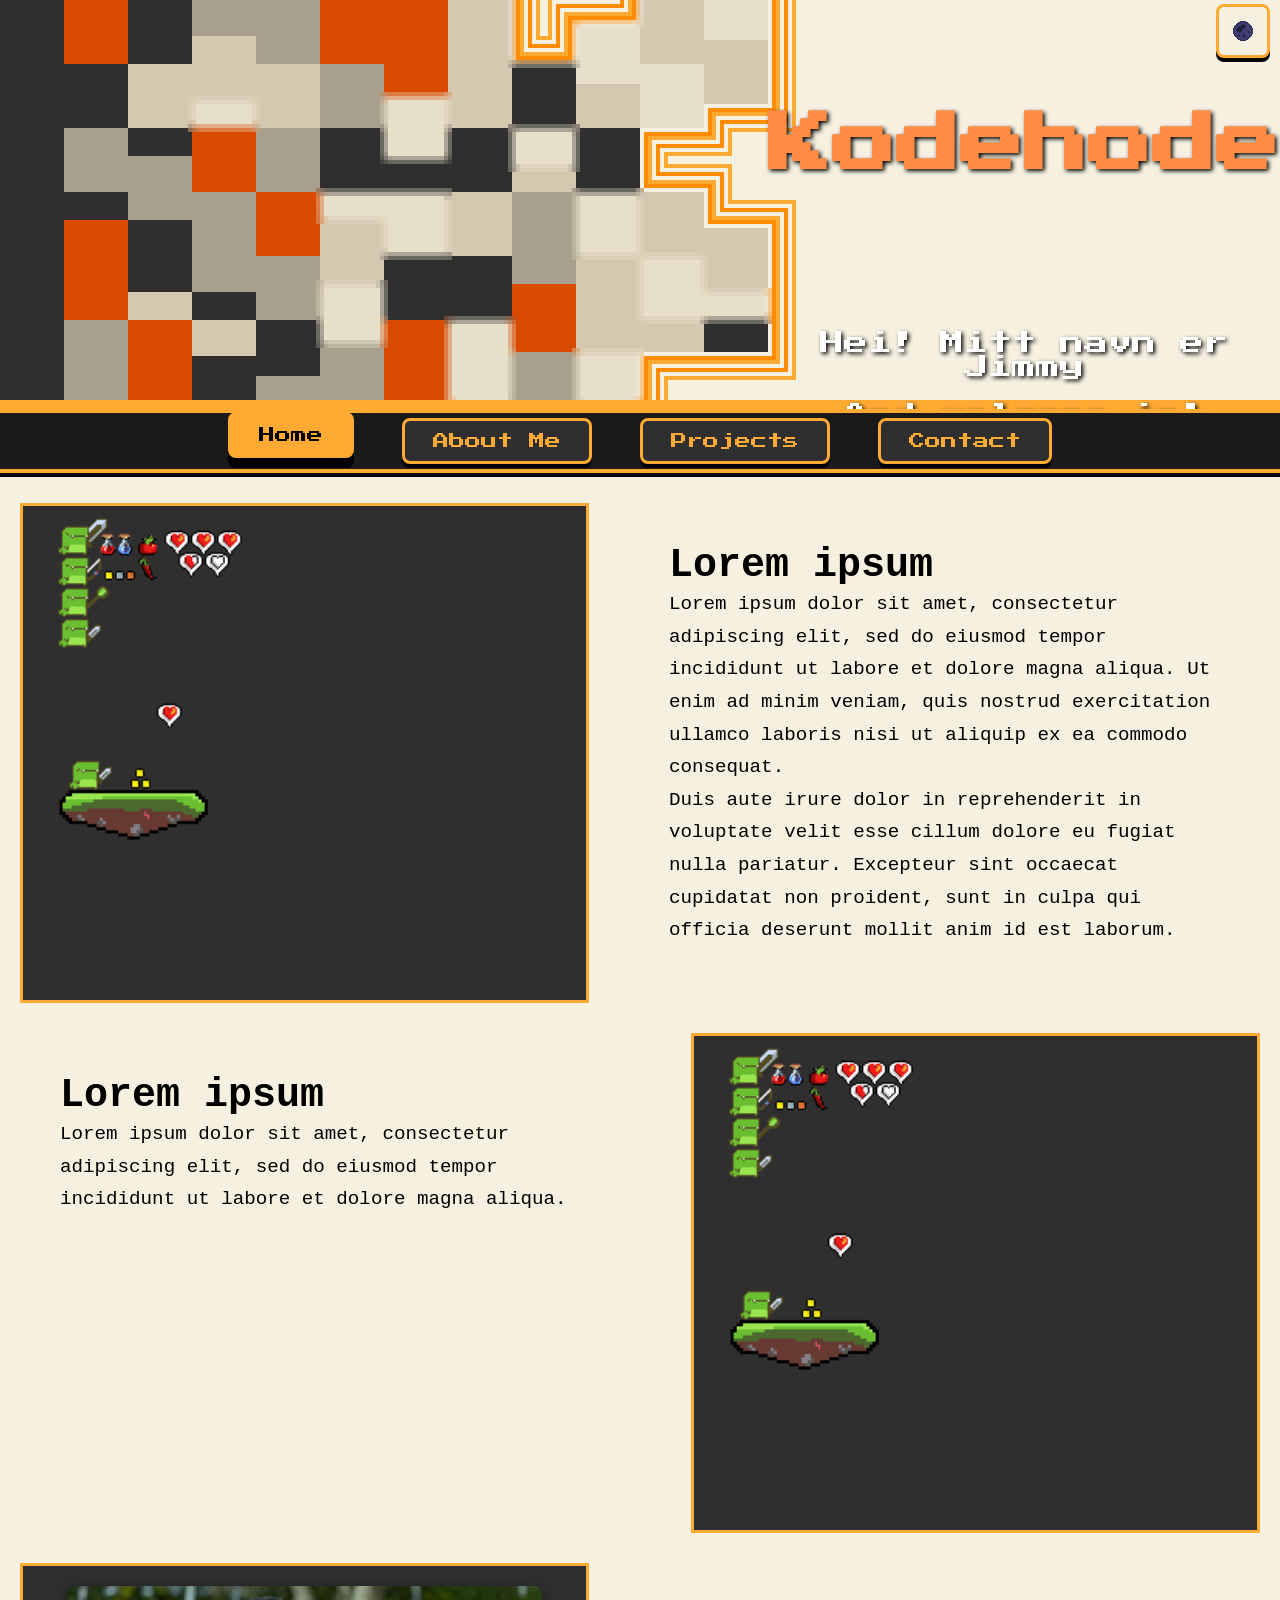
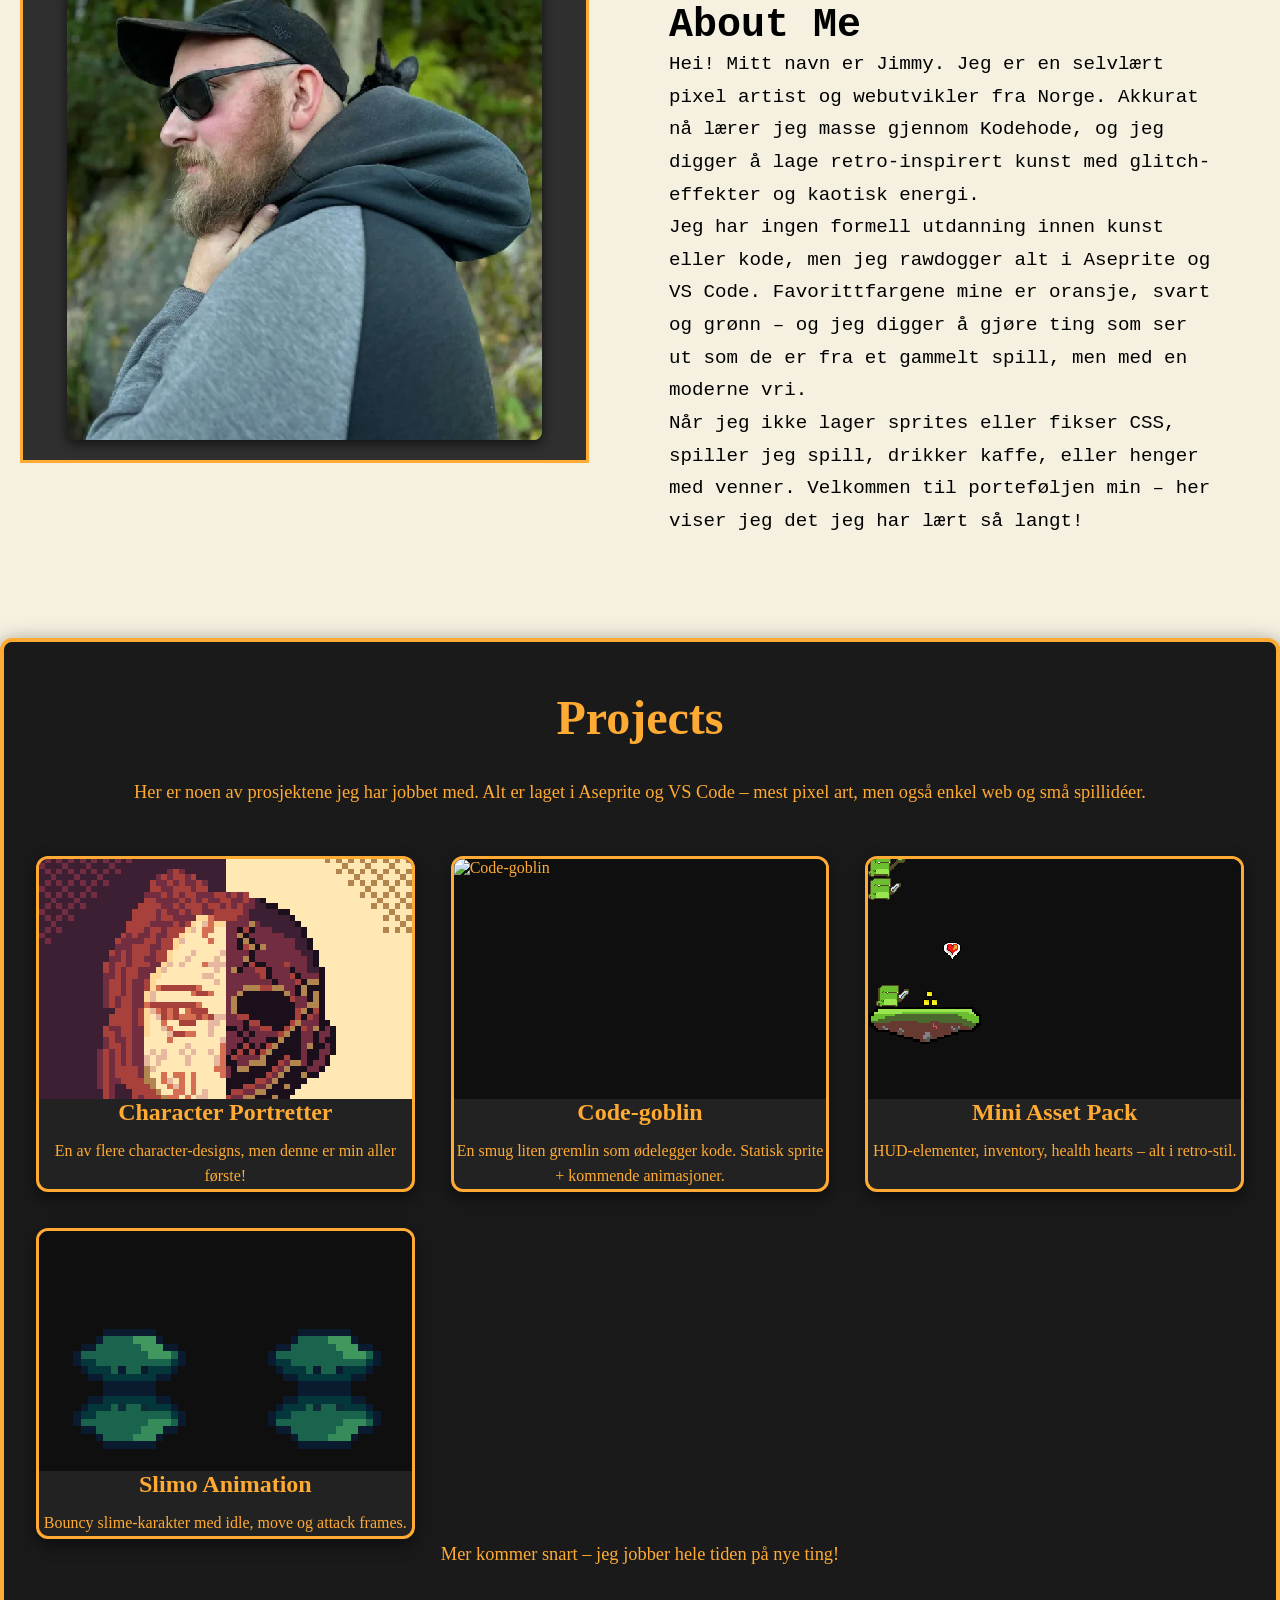
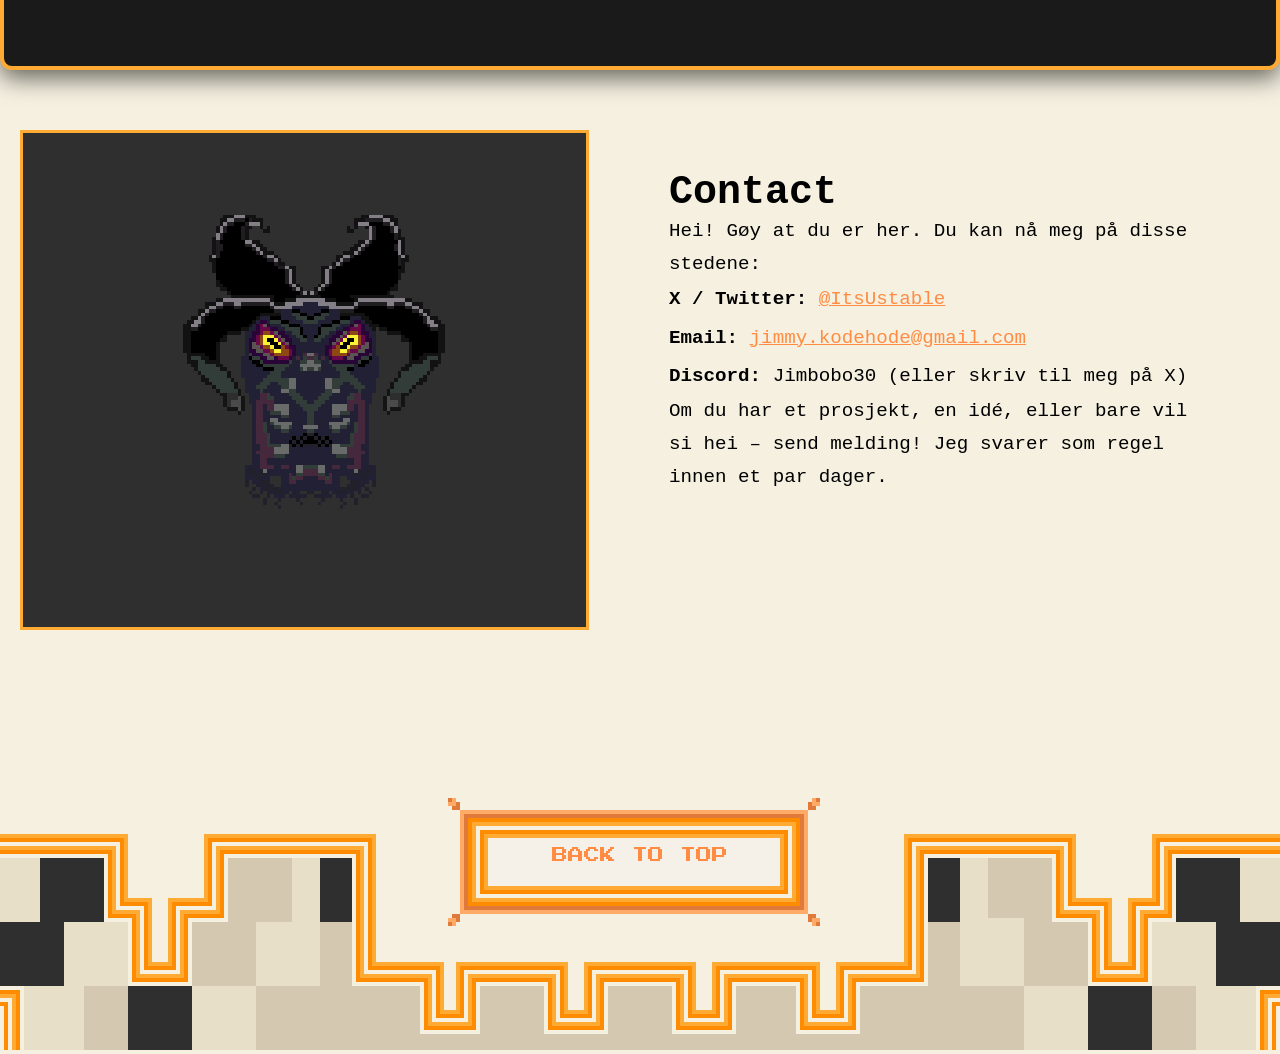
==== index.html @ dc92a31f "Merge branch 'main' of https://github.com/Jimbobo98/Portfolioo" ====
<!doctype html>
<html lang="en">
<head>
  <meta charset="UTF-8" />
  <meta name="viewport" content="width=device-width, initial-scale=1.0" />
  <title>Kodehode - Jimmy's Portfolio</title>
  <link rel="icon" type="image/png" sizes="16x16" href="./img/Favicon-slimo-16x16.png" />
  <link rel="stylesheet" href="style.css" />
  <link href="https://fonts.googleapis.com/css2?family=Press+Start+2P&family=Shadows+Into+Light&display=swap" rel="stylesheet" />
  <script src="./theme.js" defer></script>
</head>
<body>

  <!-- Theme Toggle -->
  <button class="theme-toggle-btn" onclick="toggleDarkMode()">
    <img class="icon-theme-switch" src="img/Sun.png" alt="Theme" />
  </button>

  <!-- Header -->
  <div id="top"></div>
  <img class="Header-1" id="header-img" src="img/header-light.png" alt="Header" />

  <div class="Block-1"></div>

  <!-- Navigation -->
  <nav class="Pixel-nav">
    <a href="#home" class="nav-link active">Home</a>
    <a href="#about" class="nav-link">About Me</a>
    <a href="#projects" class="nav-link">Projects</a>
    <a href="#contact" class="nav-link">Contact</a>
  </nav>

  <!-- HOME -->
  <section id="home">
    <div class="two-column-wrapper">
      <div class="Block-2"></div>

      <div class="Header-text">
        <h1>K<span class="secret" onclick="activateGoblinMode()">o</span>dehode</h1>
        <p>Hei! Mitt navn er Jimmy <br /><br />And welcome in!</p>
      </div>

      <div class="lorem-text">
        <h2>Lorem ipsum</h2>
        <p>Lorem ipsum dolor sit amet, consectetur adipiscing elit, sed do eiusmod tempor incididunt ut labore et dolore magna aliqua. Ut enim ad minim veniam, quis nostrud exercitation ullamco laboris nisi ut aliquip ex ea commodo consequat.</p>
        <p>Duis aute irure dolor in reprehenderit in voluptate velit esse cillum dolore eu fugiat nulla pariatur. Excepteur sint occaecat cupidatat non proident, sunt in culpa qui officia deserunt mollit anim id est laborum.</p>
      </div>
    </div>

    <div class="two-column-wrapper reverse-order">
      <div class="lorem-text-2">
        <h2>Lorem ipsum</h2>
        <p>Lorem ipsum dolor sit amet, consectetur adipiscing elit, sed do eiusmod tempor incididunt ut labore et dolore magna aliqua.</p>
      </div>
      <div class="Block-3"></div>
    </div>
  </section>

  <!-- ABOUT -->
  <section id="about">
    <div class="two-column-wrapper">
      <div class="Block-2-selfie">
        <img src="./img/Skjermbilde 2025-09-30 093132.png" alt="Selfie" class="selfie" />
      </div>

      <div class="lorem-text">
        <h2>About Me</h2>
        <p>Hei! Mitt navn er Jimmy. Jeg er en selvlært pixel artist og webutvikler fra Norge. Akkurat nå lærer jeg masse gjennom Kodehode, og jeg digger å lage retro-inspirert kunst med glitch-effekter og kaotisk energi.</p>
        <p>Jeg har ingen formell utdanning innen kunst eller kode, men jeg rawdogger alt i Aseprite og VS Code. Favorittfargene mine er oransje, svart og grønn – og jeg digger å gjøre ting som ser ut som de er fra et gammelt spill, men med en moderne vri.</p>
        <p>Når jeg ikke lager sprites eller fikser CSS, spiller jeg spill, drikker kaffe, eller henger med venner. Velkommen til porteføljen min – her viser jeg det jeg har lært så langt!</p>
      </div>
    </div>
  </section>

  <!-- PROJECTS - All 4 cards -->
  <section id="projects">
    <div class="projects-section">
      <h2>Projects</h2>
      <p>Her er noen av prosjektene jeg har jobbet med. Alt er laget i Aseprite og VS Code – mest pixel art, men også enkel web og små spillidéer.</p>

      <div class="project-grid">
        <div class="project-card">
          <div class="project-thumbnail">
            <img src="img/The Gilded Relapse-onepic.png" alt="Første character portrait" class="portrait-img" />
          </div>
          <h3>Character Portretter</h3>
          <p class="portrait-info">En av flere character-designs, men denne er min aller første!</p>
        </div>

        <div class="project-card">
          <div class="project-thumbnail">
            <img src="img/projects/code-goblin-thumbnail.png" alt="Code-goblin" />
          </div>
          <h3>Code-goblin</h3>
          <p>En smug liten gremlin som ødelegger kode. Statisk sprite + kommende animasjoner.</p>
        </div>

        <div class="project-card">
          <div class="project-thumbnail">
            <img src="./img/Mini asset set.png" alt="Mini Asset Pack" />
          </div>
          <h3>Mini Asset Pack</h3>
          <p>HUD-elementer, inventory, health hearts – alt i retro-stil.</p>
        </div>

        <div class="project-card">
          <div class="project-thumbnail">
            <img src="./img/Bouncy Slime-Recovered4.gif" alt="Slimo Animation" class="slime-gif" />
          </div>
          <h3>Slimo Animation</h3>
          <p>Bouncy slime-karakter med idle, move og attack frames.</p>
        </div>
      </div>

      <p class="more-coming">Mer kommer snart – jeg jobber hele tiden på nye ting!</p>
    </div>
  </section>

  <!-- CONTACT -->
  <section id="contact">
    <div class="two-column-wrapper">
      <div class="Block-2-wompus">
        <img src="./img/Alert Wompus-extra.png" alt="" class="Alert" />
      </div>

      <div class="lorem-text">
        <h2>Contact</h2>
        <p>Hei! Gøy at du er her. Du kan nå meg på disse stedene:</p>
        <ul style="line-height: 2; font-size: 1.2rem; list-style: none; padding-left: 0;">
          <li><strong>X / Twitter:</strong> <a href="https://x.com/ItsUstable" style="color: #ff8c42">@ItsUstable</a></li>
          <li><strong>Email:</strong> <a href="mailto:jimmy.kodehode@gmail.com" style="color: #ff8c42">jimmy.kodehode@gmail.com</a></li>
          <li><strong>Discord:</strong> Jimbobo30 (eller skriv til meg på X)</li>
        </ul>
        <p>Om du har et prosjekt, en idé, eller bare vil si hei – send melding! Jeg svarer som regel innen et par dager.</p>
      </div>
    </div>
  </section>

  <!-- Footer -->
  <footer>
    <div class="footer-container">
      <img class="Footer-1" id="footer-img" src="./img/footer-light.png" alt="Footer" />
      <a class="back-txt" href="#top">BACK TO TOP</a>
    </div>
  </footer>

</body>
</html>
---- style.css ----
/* Font imports – already linked in HTML */
.shadows-into-light-regular {
  font-family: "Shadows Into Light", cursive;
  font-weight: 400;
  font-style: normal;
}

/* Theme Switchers */

:root,
[data-theme="light"] {
  --text-color: #000;
  --nav-color: #ffaa33;
  --background-color: #f5f0e0;
  --main-color: #ff8c42;
  --accent-color: #ffaa33;
  --glitch-color: #ff8c42;
  --container-bg: #2f2f2f;
  --container-border: #ff8c42;
  --container-text: var(--nav-color);
  --shadow-color: #000;
  --background-toggle: #f5f0e0;
  --header-color: #ff8c42;
}

[data-theme="dark"] {
  --text-color: #00bfff;
  --nav-color: var(--text-color);
  --background-color: #051229;
  --main-color: #0a1f3a;
  --accent-color: #1e4a8c;
  --glitch-color: #00bfff;
  --container-bg: #7d44ff;
  --container-border: #b388ff;
  --container-text: var(--text-color);
  --shadow-color: #000;
  --background-toggle: #2f2f2f;
  --header-color: var(--text-color);
}

[data-theme="goblin"] {
  --text-color: #ff8c42;
  --nav-color: var(--text-color);
  --background-color: #c9ffc7;
  --main-color: #1a2e1a;
  --accent-color: #6bc96b;
  --container-bg: #4a8c4a;
  --container-border: #6bc96b;
  --container-text: var(--text-color);
  --shadow-color: #1a3e1a;
  --background-toggle: #2f2f2f;
  --header-color: var(--text-color);
}

/* Smooth scrolling for the whole page */
html {
  scroll-behavior: smooth !important;
}

/* Reset & global styles */
* {
  margin: 0;
  padding: 0;
  box-sizing: border-box;
}

body {
  background-color: var(--background-color);
  color: var(--text-color);
}

/* Active nav link style */
.nav-link.active {
  background-color: var(--main-color);
  color: var(--text-color);
  transform: translateY(-4px);
}

/* Header & footer images */
.Header-1,
.Footer-1 {
  position: relative;
  width: 100%;
  height: auto;
  image-rendering: pixelated;
  image-rendering: crisp-edges;
  z-index: 1;
}

.Footer-1 {
  margin-top: 20px;
}

/* Header text overlay */
.Header-text {
  position: absolute;
  top: 30%;
  left: 80%;
  transform: translate(-50%, -50%);
  text-align: center;
  color: white;
  text-shadow: 2px 2px 4px var(--shadow-color);
  font-family: "Press Start 2P", cursive;
  background-color: transparent;
  z-index: 10;
}

.Header-text h1 {
  margin: 0;
  font-size: 4rem;
  color: var(--header-color);
  background-color: transparent;
  z-index: 10;
}

.Header-text p {
  margin-top: 30%;
  font-size: 1.5rem;
  background-color: transparent;
}

/* Pixelated nav bar */
.Pixel-nav {
  width: 100%;
  height: 64px;
  background-color: #1a1a1a;
  border-top: 4px solid var(--accent-color);
  border-bottom: 4px solid var(--accent-color);
  display: flex;
  justify-content: center;
  align-items: center;
  gap: 48px;
  box-shadow: 0 4px 0 #000000;
  image-rendering: pixelated;
  position: sticky;
  top: 0;
  z-index: 1000;
}

/* Nav links */
.nav-link {
  position: relative;
  padding: 12px 28px;
  font-family: "Press Start 2P", cursive;
  font-size: 1rem;
  color: var(--nav-color);
  text-decoration: none;
  background-color: #2f2f2f;
  border: 3px solid var(--accent-color);
  border-radius: 8px;
  transition: all 0.15s ease;
  box-shadow: 0 4px 0 #000000;
}

.nav-link:hover,
.nav-link.active {
  background-color: var(--accent-color);
  color: #000000;
  transform: translateY(-6px);
  box-shadow: 0 10px 0 #000000;
}

/* Subtle glitch hover effect */
.nav-link:hover::after {
  content: "";
  position: absolute;
  inset: 0;
  background: linear-gradient(
    45deg,
    transparent 48%,
    var(--glitch-color) 50%,
    transparent 52%
  );
  pointer-events: none;
  animation: glitch 0.3s infinite alternate;
  border: 2px solid var(--glitch-color);
  border-radius: 5px;
}

/* Thin orange bar under header */
.Block-1 {
  width: 100%;
  height: 10px;
  background-color: var(--accent-color);
  margin-top: -5px;
}

/* Two-column layout wrapper (used for both sections) */
.two-column-wrapper {
  display: flex;
  flex-wrap: wrap;
  gap: 40px;
  margin-top: 30px;
  padding: 0 20px;
}

/* Selfie / image boxes */
.Block-2-selfie,
.Block-2-wompus {
  flex: 1 1 45%;
  min-width: 400px;
  height: 500px;
  background-color: #2f2f2f;
  border: 3px solid var(--accent-color);
  box-sizing: border-box;
  display: flex;
  justify-content: center;
  align-items: center;
  padding: 20px;
}

.selfie {
  max-width: 100%;
  max-height: 100%;
  object-fit: contain;
  border-radius: 8px;
  box-shadow: 0 4px 12px rgba(0, 0, 0, 0.6);
  image-rendering: pixelated;
}

.Alert {
  width: 100%;
  height: 100%;
  image-rendering: pixelated;
  object-fit: contain;
}

/* Art boxes (Block-2 and Block-3) */
.Block-2,
.Block-3 {
  flex: 1 1 45%;
  min-width: 400px;
  height: 500px;
  background-color: #2f2f2f;
  border: 3px solid var(--accent-color);
  box-sizing: border-box;
  background-image: url(./img/Mini\ asset\ set.png);
  background-repeat: no-repeat;
  background-size: contain;
  background-position: center;
}

/* Text columns (lorem ipsum) */
.lorem-text,
.lorem-text-2 {
  flex: 1 1 50%;
  min-width: 300px;
  color: var(--text-color);
  font-family: "Courier New", Courier, monospace;
  padding: 40px;
}

.lorem-text h2,
.lorem-text-2 h2 {
  margin-top: 0;
  font-size: 2.5rem;
  color: var(--text-color);
}

.lorem-text p,
.lorem-text-2 p {
  line-height: 1.7;
  font-size: 1.2rem;
}

/* Glitch animation keyframes */
@keyframes glitch {
  0% {
    transform: translate(0);
  }
  20% {
    transform: translate(-1px, 1px);
  }
  40% {
    transform: translate(1px, -1px);
  }
  60% {
    transform: translate(-1px, 0);
  }
  100% {
    transform: translate(0);
  }
}

/* Projects section */
.projects-section {
  background-color: #1a1a1a;
  border: 4px solid var(--accent-color);
  border-radius: 12px;
  padding: 48px 32px;
  margin: 60px 0;
  box-shadow: 0 8px 24px rgba(0, 0, 0, 0.6);
  color: var(--container-text);
}

.projects-section h2 {
  text-align: center;
  font-size: 3rem;
  margin-bottom: 32px;
}

.projects-section p {
  text-align: center;
  font-size: 1.15rem;
  margin-bottom: 48px;
  line-height: 1.7;
}

/* Project grid */
.project-grid {
  display: grid;
  grid-template-columns: repeat(auto-fit, minmax(280px, 1fr));
  gap: 36px;
}

/* Individual card */
.project-card {
  background-color: #222222;
  border: 3px solid var(--accent-color);
  border-radius: 12px;
  overflow: hidden;
  transition: all 0.25s ease;
  box-shadow: 0 6px 16px rgba(0, 0, 0, 0.5);
  display: flex;
  flex-direction: column;
  color: var(--container-text);
}

.project-card:hover {
  transform: translateY(-10px);
  box-shadow: 0 14px 28px rgba(255, 140, 66, 0.35);
  border-color: #ffaa33;
}

.project-thumbnail {
  width: 100%;
  height: 240px;
  background-color: #0f0f0f;
  display: flex;
  justify-content: center;
  align-items: center;
  overflow: hidden;
}

.project-thumbnail img {
  width: 100%;
  height: 100%;
  object-fit: cover;

  image-rendering: pixelated;
}

.project-thumbnail .slime-gif {
  width: 90%;
  max-width: 360px;
}

.project-card .card-content {
  padding: 24px;
  flex-grow: 1;
  background: rgba(40, 40, 40, 0.9);
  color: #f0f0f0;
}

.project-card h3 {
  font-size: 1.5rem;
  margin: 0 0 12px 0;
  text-align: center;
}

.project-card p {
  font-size: 1rem;
  line-height: 1.6;
  margin: 0;
  text-align: center;
}

span {
  cursor: pointer;
  background-color: transparent;
  user-select: none;
  z-index: 9999;
}
.theme-toggle-btn[data-theme="light"] {
  background-color: #fff;
}

.theme-toggle-btn {
  position: fixed;
  top: 4px;
  left: 95%;
  background-color: var(--background-toggle);
  border: 3px solid var(--accent-color);
  border-radius: 8px;
  padding: 8px;
  cursor: pointer;
  display: flex;
  align-items: center;
  justify-content: center;
  transition: all 0.15s ease;
  box-shadow: 0 4px 0 #000000;
  z-index: 10000;
}

.theme-toggle-btn:hover {
  background-color: var(--accent-color);
  transform: translateY(-4px);
  box-shadow: 0 8px 0 #000000;
}

.footer-container {
  position: relative;
  width: 100%;
}

.back-txt {
  position: absolute;
  left: 50%;
  bottom: 45%;
  transform: translateX(-50%);
  z-index: 100;
  font-size: 1rem;
  text-decoration: none;
  color: var(--main-color);
  font-family: "Press Start 2P", cursive;
  transition: transform 0.25s ease;
}

.back-txt:hover {
  color: var(--accent-color);
  transform: translateX(-50%) scale(1.1);
  text-shadow: 2px 2px 4px var(--shadow-color);
}

@media (max-width: 768px) {
  .project-grid {
    grid-template-columns: 1fr;
    gap: 32px;
  }
  .project-thumbnail {
    height: 220px;
  }
  .project-thumbnail .slime-gif {
    width: 85%;
    max-width: 320px;
  }
  .projects-section {
    padding: 32px 20px;
  }
}

@media (max-width: 768px) {
  .two-column-wrapper {
    flex-direction: column;
  }
}
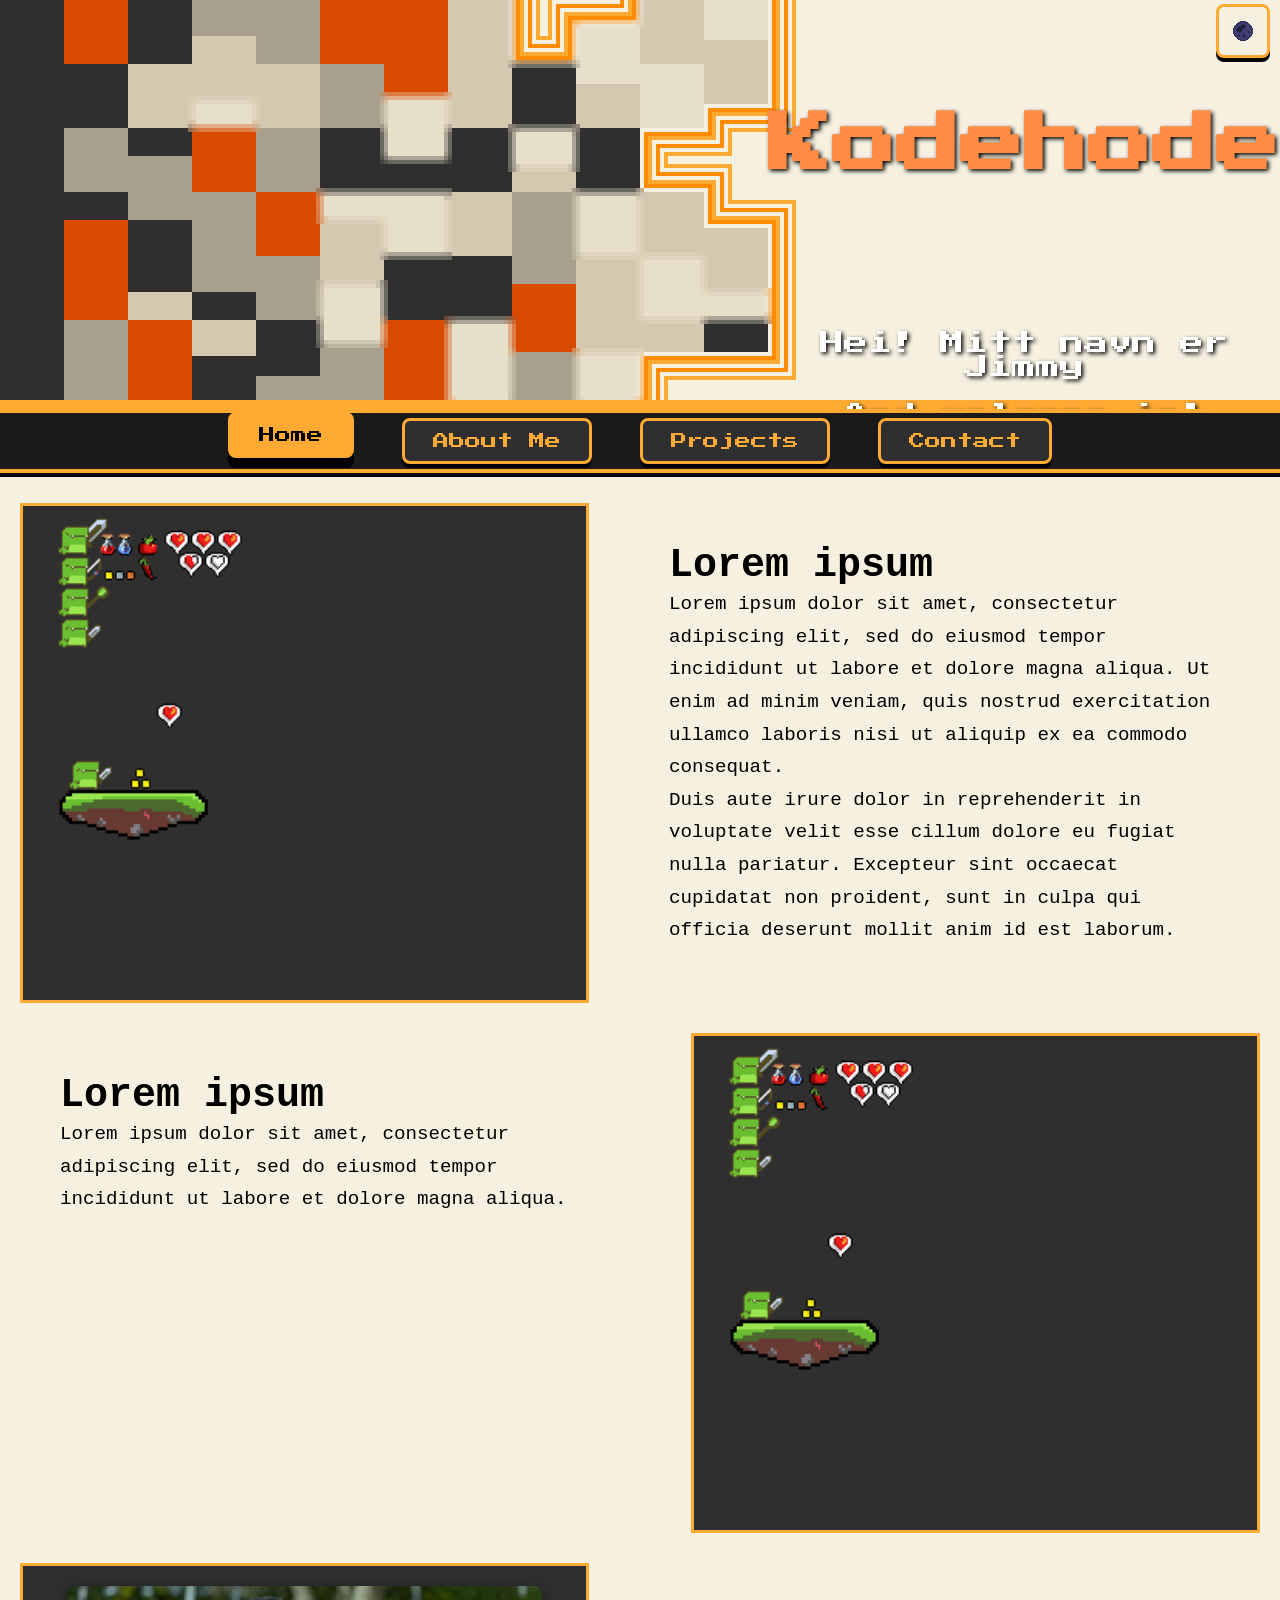
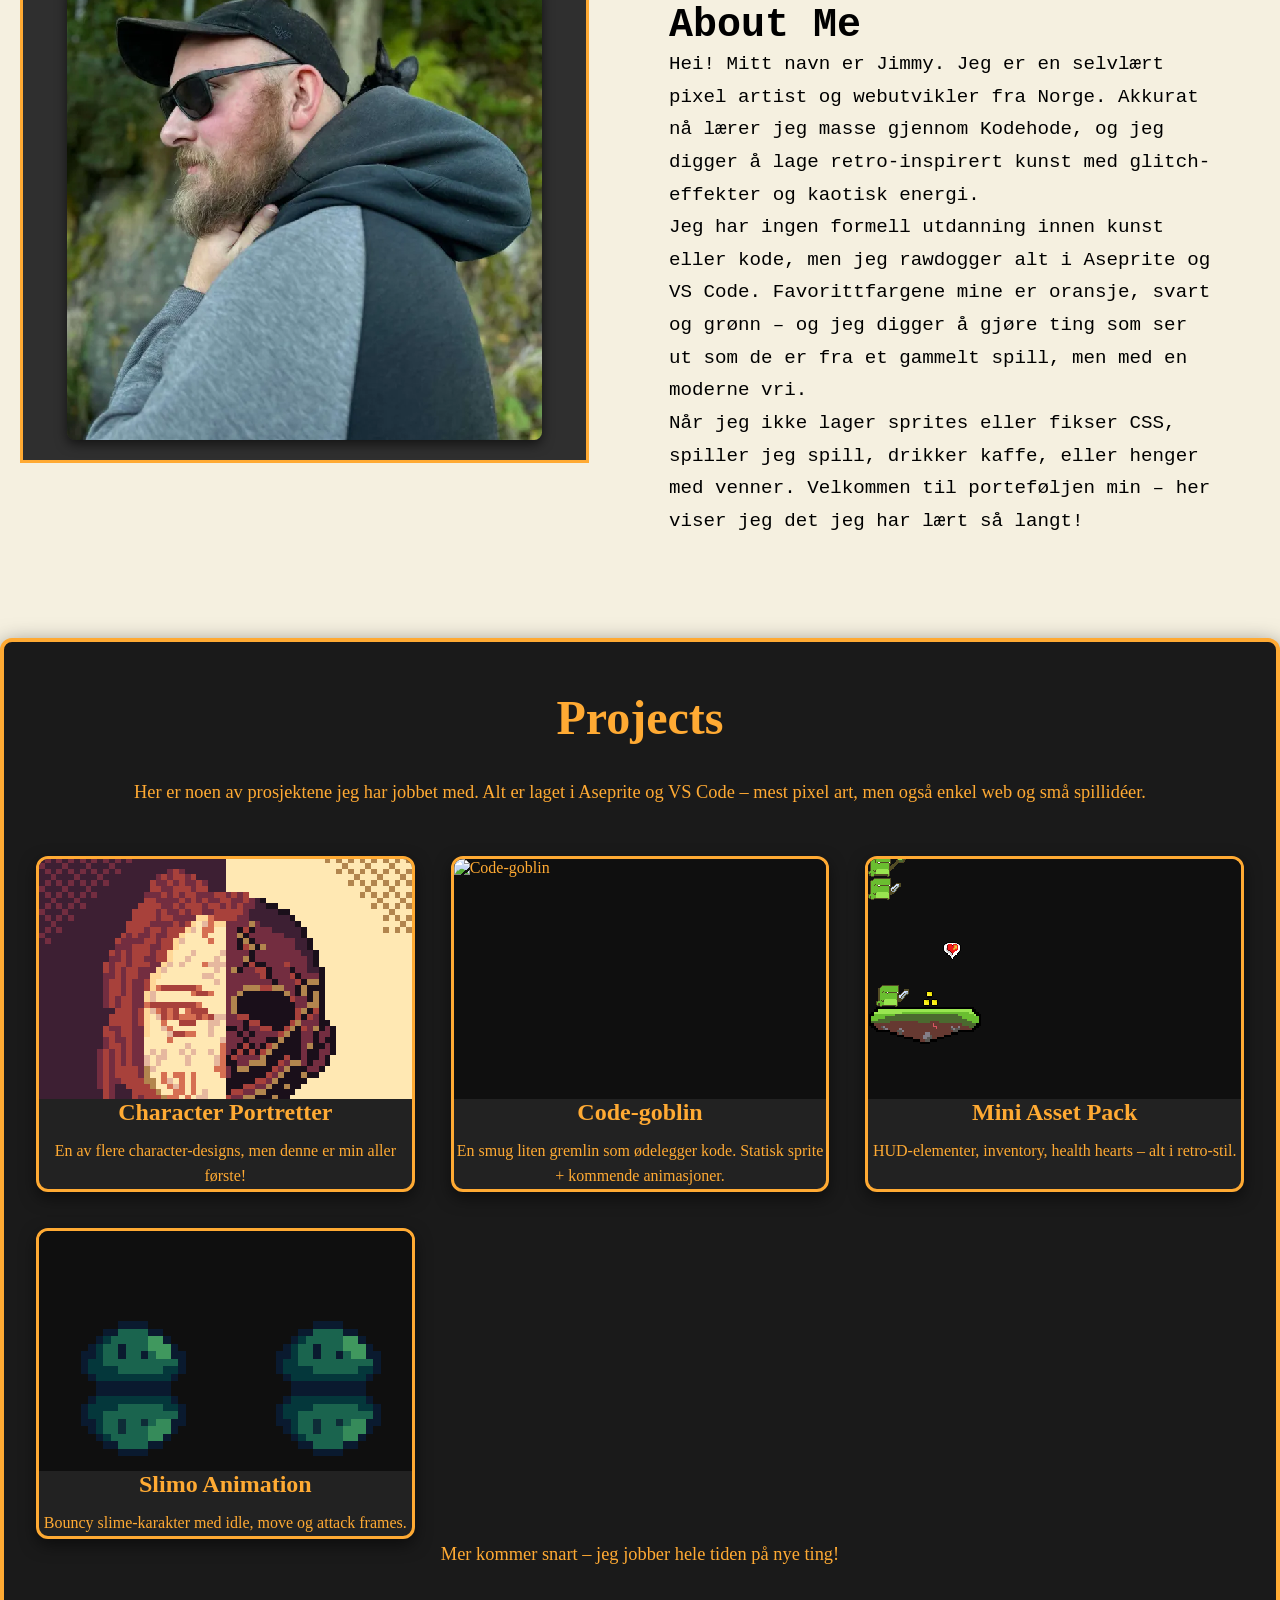
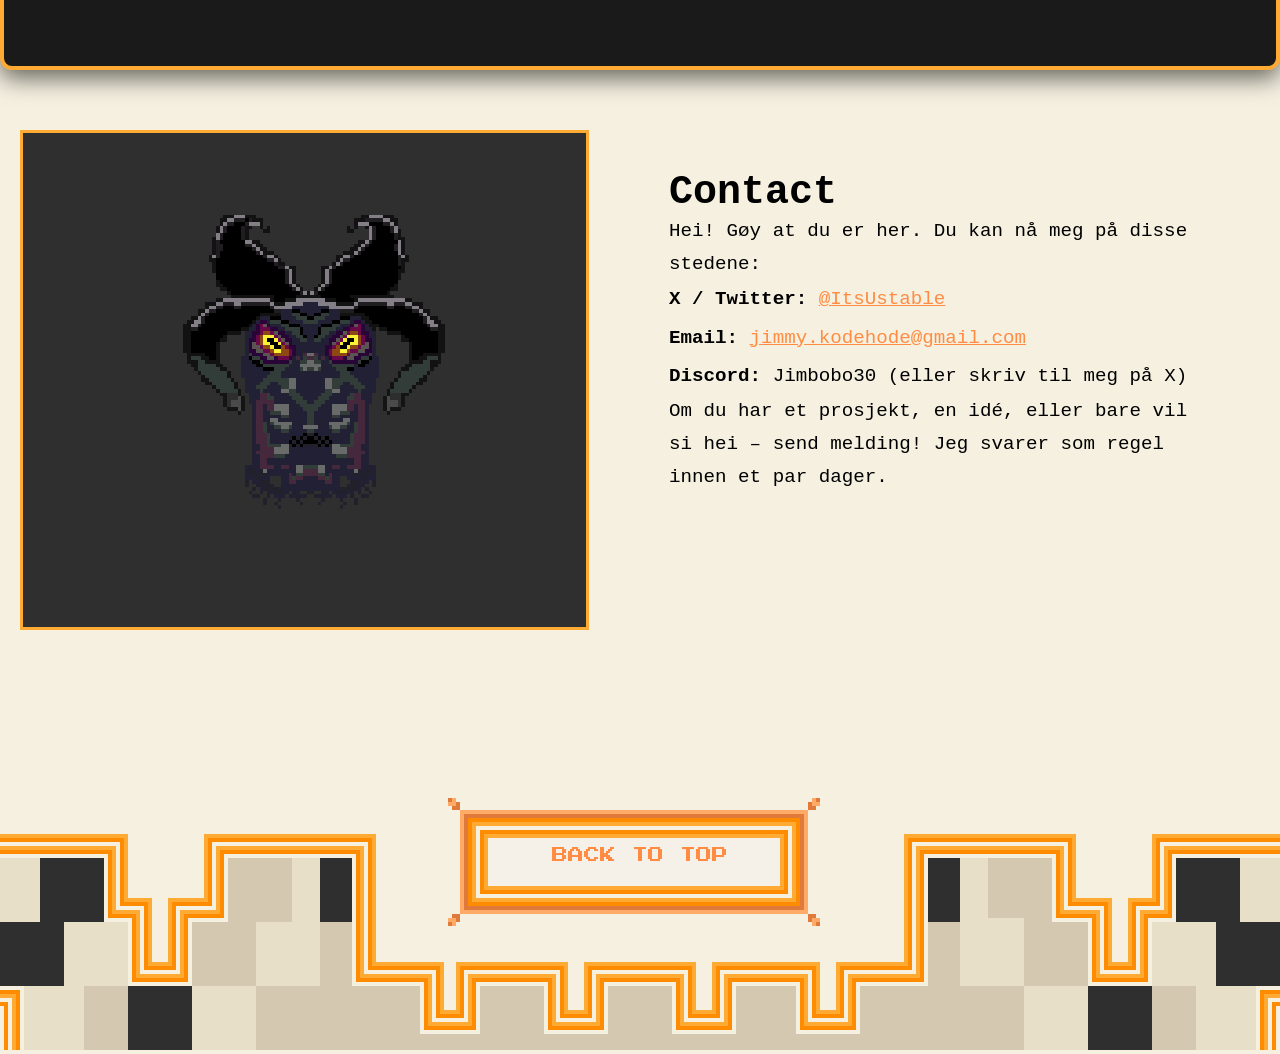
==== commit 9d718d22: "big rework in work progress" ====
--- a/index.html
+++ b/index.html
@@ -16,7 +16,7 @@
     <img class="icon-theme-switch" src="img/Sun.png" alt="Theme" />
   </button>
 
-  <!-- Header -->
+<!-- Header -->
   <div id="top"></div>
   <img class="Header-1" id="header-img" src="img/header-light.png" alt="Header" />
 
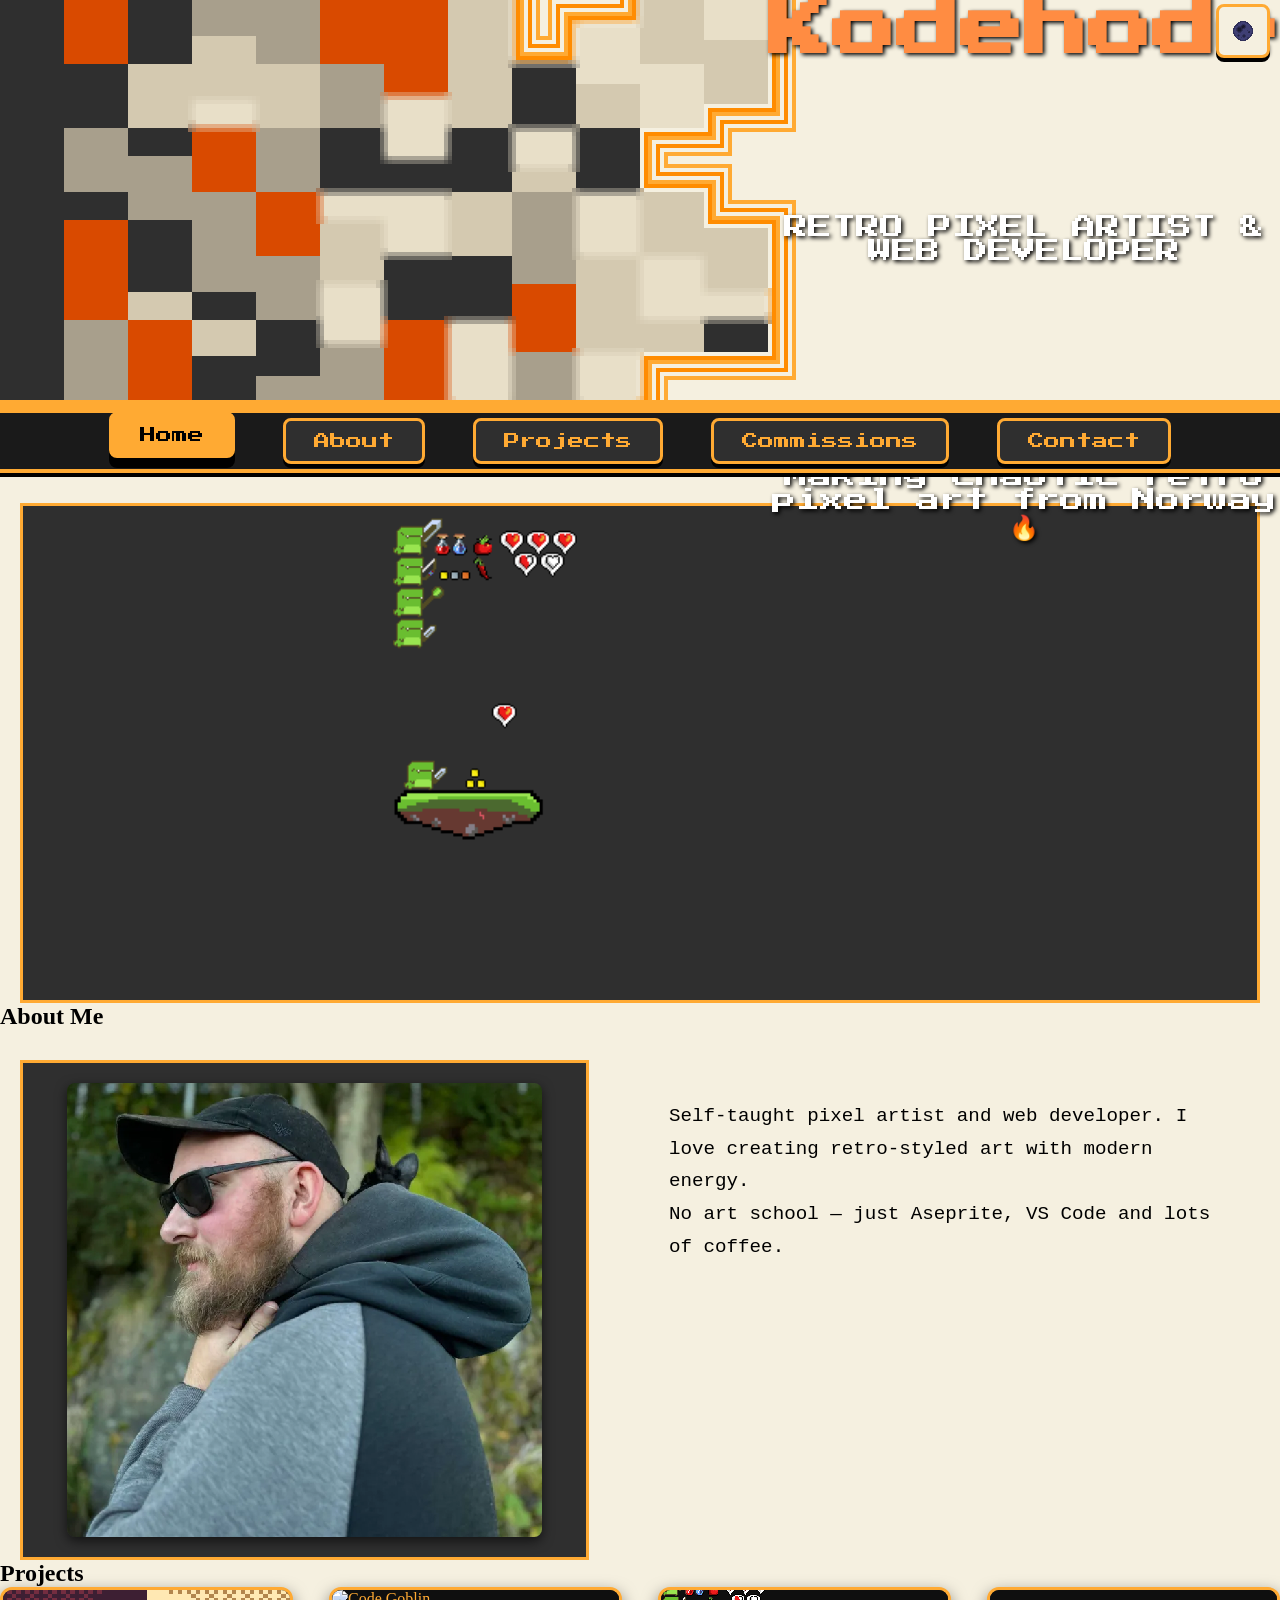
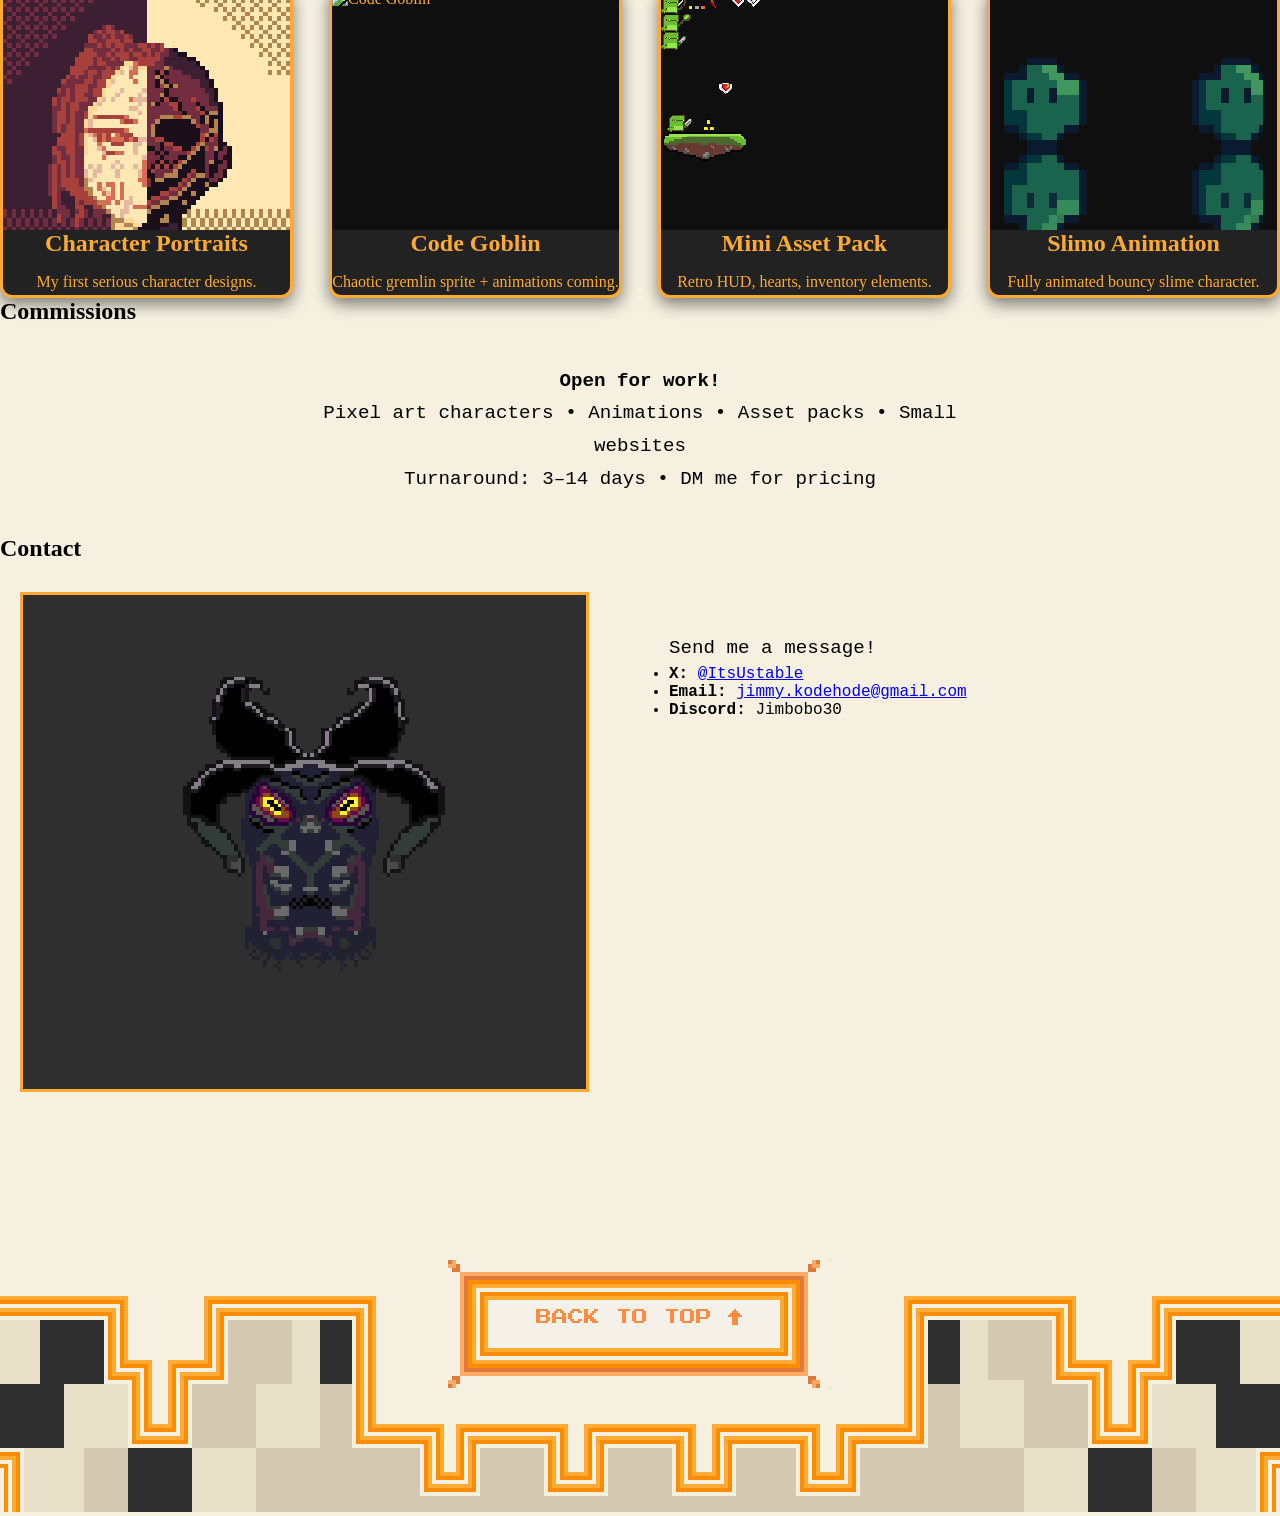
==== commit d245137a: "Same once more" ====
--- a/index.html
+++ b/index.html
@@ -3,7 +3,7 @@
 <head>
   <meta charset="UTF-8" />
   <meta name="viewport" content="width=device-width, initial-scale=1.0" />
-  <title>Kodehode - Jimmy's Portfolio</title>
+  <title>Kodehode - Jimmy | Retro Pixel Artist</title>
   <link rel="icon" type="image/png" sizes="16x16" href="./img/Favicon-slimo-16x16.png" />
   <link rel="stylesheet" href="style.css" />
   <link href="https://fonts.googleapis.com/css2?family=Press+Start+2P&family=Shadows+Into+Light&display=swap" rel="stylesheet" />
@@ -11,136 +11,108 @@
 </head>
 <body>
 
-  <!-- Theme Toggle -->
   <button class="theme-toggle-btn" onclick="toggleDarkMode()">
     <img class="icon-theme-switch" src="img/Sun.png" alt="Theme" />
   </button>
 
-<!-- Header -->
   <div id="top"></div>
   <img class="Header-1" id="header-img" src="img/header-light.png" alt="Header" />
-
   <div class="Block-1"></div>
 
-  <!-- Navigation -->
   <nav class="Pixel-nav">
     <a href="#home" class="nav-link active">Home</a>
-    <a href="#about" class="nav-link">About Me</a>
+    <a href="#about" class="nav-link">About</a>
     <a href="#projects" class="nav-link">Projects</a>
+    <a href="#commissions" class="nav-link">Commissions</a>
     <a href="#contact" class="nav-link">Contact</a>
   </nav>
 
-  <!-- HOME -->
+  <!-- HOME / HERO -->
   <section id="home">
     <div class="two-column-wrapper">
       <div class="Block-2"></div>
-
       <div class="Header-text">
         <h1>K<span class="secret" onclick="activateGoblinMode()">o</span>dehode</h1>
-        <p>Hei! Mitt navn er Jimmy <br /><br />And welcome in!</p>
+        <p class="tagline">RETRO PIXEL ARTIST &amp; WEB DEVELOPER</p>
+        <p>Hei! Mitt navn er Jimmy.<br>Making chaotic retro pixel art from Norway 🔥</p>
       </div>
-
-      <div class="lorem-text">
-        <h2>Lorem ipsum</h2>
-        <p>Lorem ipsum dolor sit amet, consectetur adipiscing elit, sed do eiusmod tempor incididunt ut labore et dolore magna aliqua. Ut enim ad minim veniam, quis nostrud exercitation ullamco laboris nisi ut aliquip ex ea commodo consequat.</p>
-        <p>Duis aute irure dolor in reprehenderit in voluptate velit esse cillum dolore eu fugiat nulla pariatur. Excepteur sint occaecat cupidatat non proident, sunt in culpa qui officia deserunt mollit anim id est laborum.</p>
-      </div>
-    </div>
-
-    <div class="two-column-wrapper reverse-order">
-      <div class="lorem-text-2">
-        <h2>Lorem ipsum</h2>
-        <p>Lorem ipsum dolor sit amet, consectetur adipiscing elit, sed do eiusmod tempor incididunt ut labore et dolore magna aliqua.</p>
-      </div>
-      <div class="Block-3"></div>
     </div>
   </section>
 
   <!-- ABOUT -->
   <section id="about">
+    <h2 class="section-title">About Me</h2>
     <div class="two-column-wrapper">
       <div class="Block-2-selfie">
-        <img src="./img/Skjermbilde 2025-09-30 093132.png" alt="Selfie" class="selfie" />
+        <img src="./img/Skjermbilde 2025-09-30 093132.png" alt="Jimmy" class="selfie" />
       </div>
-
       <div class="lorem-text">
-        <h2>About Me</h2>
-        <p>Hei! Mitt navn er Jimmy. Jeg er en selvlært pixel artist og webutvikler fra Norge. Akkurat nå lærer jeg masse gjennom Kodehode, og jeg digger å lage retro-inspirert kunst med glitch-effekter og kaotisk energi.</p>
-        <p>Jeg har ingen formell utdanning innen kunst eller kode, men jeg rawdogger alt i Aseprite og VS Code. Favorittfargene mine er oransje, svart og grønn – og jeg digger å gjøre ting som ser ut som de er fra et gammelt spill, men med en moderne vri.</p>
-        <p>Når jeg ikke lager sprites eller fikser CSS, spiller jeg spill, drikker kaffe, eller henger med venner. Velkommen til porteføljen min – her viser jeg det jeg har lært så langt!</p>
+        <p>Self-taught pixel artist and web developer. I love creating retro-styled art with modern energy.</p>
+        <p>No art school — just Aseprite, VS Code and lots of coffee.</p>
       </div>
     </div>
   </section>
 
-  <!-- PROJECTS - All 4 cards -->
+  <!-- PROJECTS -->
   <section id="projects">
-    <div class="projects-section">
-      <h2>Projects</h2>
-      <p>Her er noen av prosjektene jeg har jobbet med. Alt er laget i Aseprite og VS Code – mest pixel art, men også enkel web og små spillidéer.</p>
+    <h2 class="section-title">Projects</h2>
+    <div class="project-grid">
+      <!-- Your 4 cards -->
+      <div class="project-card">
+        <div class="project-thumbnail"><img src="img/The Gilded Relapse-onepic.png" alt="Character Portraits"></div>
+        <h3>Character Portraits</h3>
+        <p>My first serious character designs.</p>
+      </div>
+      <div class="project-card">
+        <div class="project-thumbnail"><img src="img/projects/code-goblin-thumbnail.png" alt="Code Goblin"></div>
+        <h3>Code Goblin</h3>
+        <p>Chaotic gremlin sprite + animations coming.</p>
+      </div>
+      <div class="project-card">
+        <div class="project-thumbnail"><img src="./img/Mini asset set.png" alt="Asset Pack"></div>
+        <h3>Mini Asset Pack</h3>
+        <p>Retro HUD, hearts, inventory elements.</p>
+      </div>
+      <div class="project-card">
+        <div class="project-thumbnail"><img src="./img/Bouncy Slime-Recovered4.gif" alt="Slimo" class="slime-gif"></div>
+        <h3>Slimo Animation</h3>
+        <p>Fully animated bouncy slime character.</p>
+      </div>
+    </div>
+  </section>
 
-      <div class="project-grid">
-        <div class="project-card">
-          <div class="project-thumbnail">
-            <img src="img/The Gilded Relapse-onepic.png" alt="Første character portrait" class="portrait-img" />
-          </div>
-          <h3>Character Portretter</h3>
-          <p class="portrait-info">En av flere character-designs, men denne er min aller første!</p>
-        </div>
-
-        <div class="project-card">
-          <div class="project-thumbnail">
-            <img src="img/projects/code-goblin-thumbnail.png" alt="Code-goblin" />
-          </div>
-          <h3>Code-goblin</h3>
-          <p>En smug liten gremlin som ødelegger kode. Statisk sprite + kommende animasjoner.</p>
-        </div>
-
-        <div class="project-card">
-          <div class="project-thumbnail">
-            <img src="./img/Mini asset set.png" alt="Mini Asset Pack" />
-          </div>
-          <h3>Mini Asset Pack</h3>
-          <p>HUD-elementer, inventory, health hearts – alt i retro-stil.</p>
-        </div>
-
-        <div class="project-card">
-          <div class="project-thumbnail">
-            <img src="./img/Bouncy Slime-Recovered4.gif" alt="Slimo Animation" class="slime-gif" />
-          </div>
-          <h3>Slimo Animation</h3>
-          <p>Bouncy slime-karakter med idle, move og attack frames.</p>
-        </div>
-      </div>
-
-      <p class="more-coming">Mer kommer snart – jeg jobber hele tiden på nye ting!</p>
+  <!-- COMMISSIONS -->
+  <section id="commissions">
+    <h2 class="section-title">Commissions</h2>
+    <div class="lorem-text" style="max-width: 800px; margin: 0 auto; text-align: center;">
+      <p><strong>Open for work!</strong></p>
+      <p>Pixel art characters • Animations • Asset packs • Small websites</p>
+      <p>Turnaround: 3–14 days • DM me for pricing</p>
     </div>
   </section>
 
   <!-- CONTACT -->
   <section id="contact">
+    <h2 class="section-title">Contact</h2>
     <div class="two-column-wrapper">
       <div class="Block-2-wompus">
-        <img src="./img/Alert Wompus-extra.png" alt="" class="Alert" />
+        <img src="./img/Alert Wompus-extra.png" alt="Wompus" class="Alert" />
       </div>
-
       <div class="lorem-text">
-        <h2>Contact</h2>
-        <p>Hei! Gøy at du er her. Du kan nå meg på disse stedene:</p>
-        <ul style="line-height: 2; font-size: 1.2rem; list-style: none; padding-left: 0;">
-          <li><strong>X / Twitter:</strong> <a href="https://x.com/ItsUstable" style="color: #ff8c42">@ItsUstable</a></li>
-          <li><strong>Email:</strong> <a href="mailto:jimmy.kodehode@gmail.com" style="color: #ff8c42">jimmy.kodehode@gmail.com</a></li>
-          <li><strong>Discord:</strong> Jimbobo30 (eller skriv til meg på X)</li>
+        <p>Send me a message!</p>
+        <ul>
+          <li><strong>X:</strong> <a href="https://x.com/ItsUstable">@ItsUstable</a></li>
+          <li><strong>Email:</strong> <a href="mailto:jimmy.kodehode@gmail.com">jimmy.kodehode@gmail.com</a></li>
+          <li><strong>Discord:</strong> Jimbobo30</li>
         </ul>
-        <p>Om du har et prosjekt, en idé, eller bare vil si hei – send melding! Jeg svarer som regel innen et par dager.</p>
       </div>
     </div>
   </section>
 
-  <!-- Footer -->
   <footer>
     <div class="footer-container">
       <img class="Footer-1" id="footer-img" src="./img/footer-light.png" alt="Footer" />
-      <a class="back-txt" href="#top">BACK TO TOP</a>
+      <a class="back-txt" href="#top">BACK TO TOP ↑</a>
     </div>
   </footer>
 
--- a/style.css
+++ b/style.css
@@ -455,3 +455,4 @@
   }
 }
 
+/* Holder */
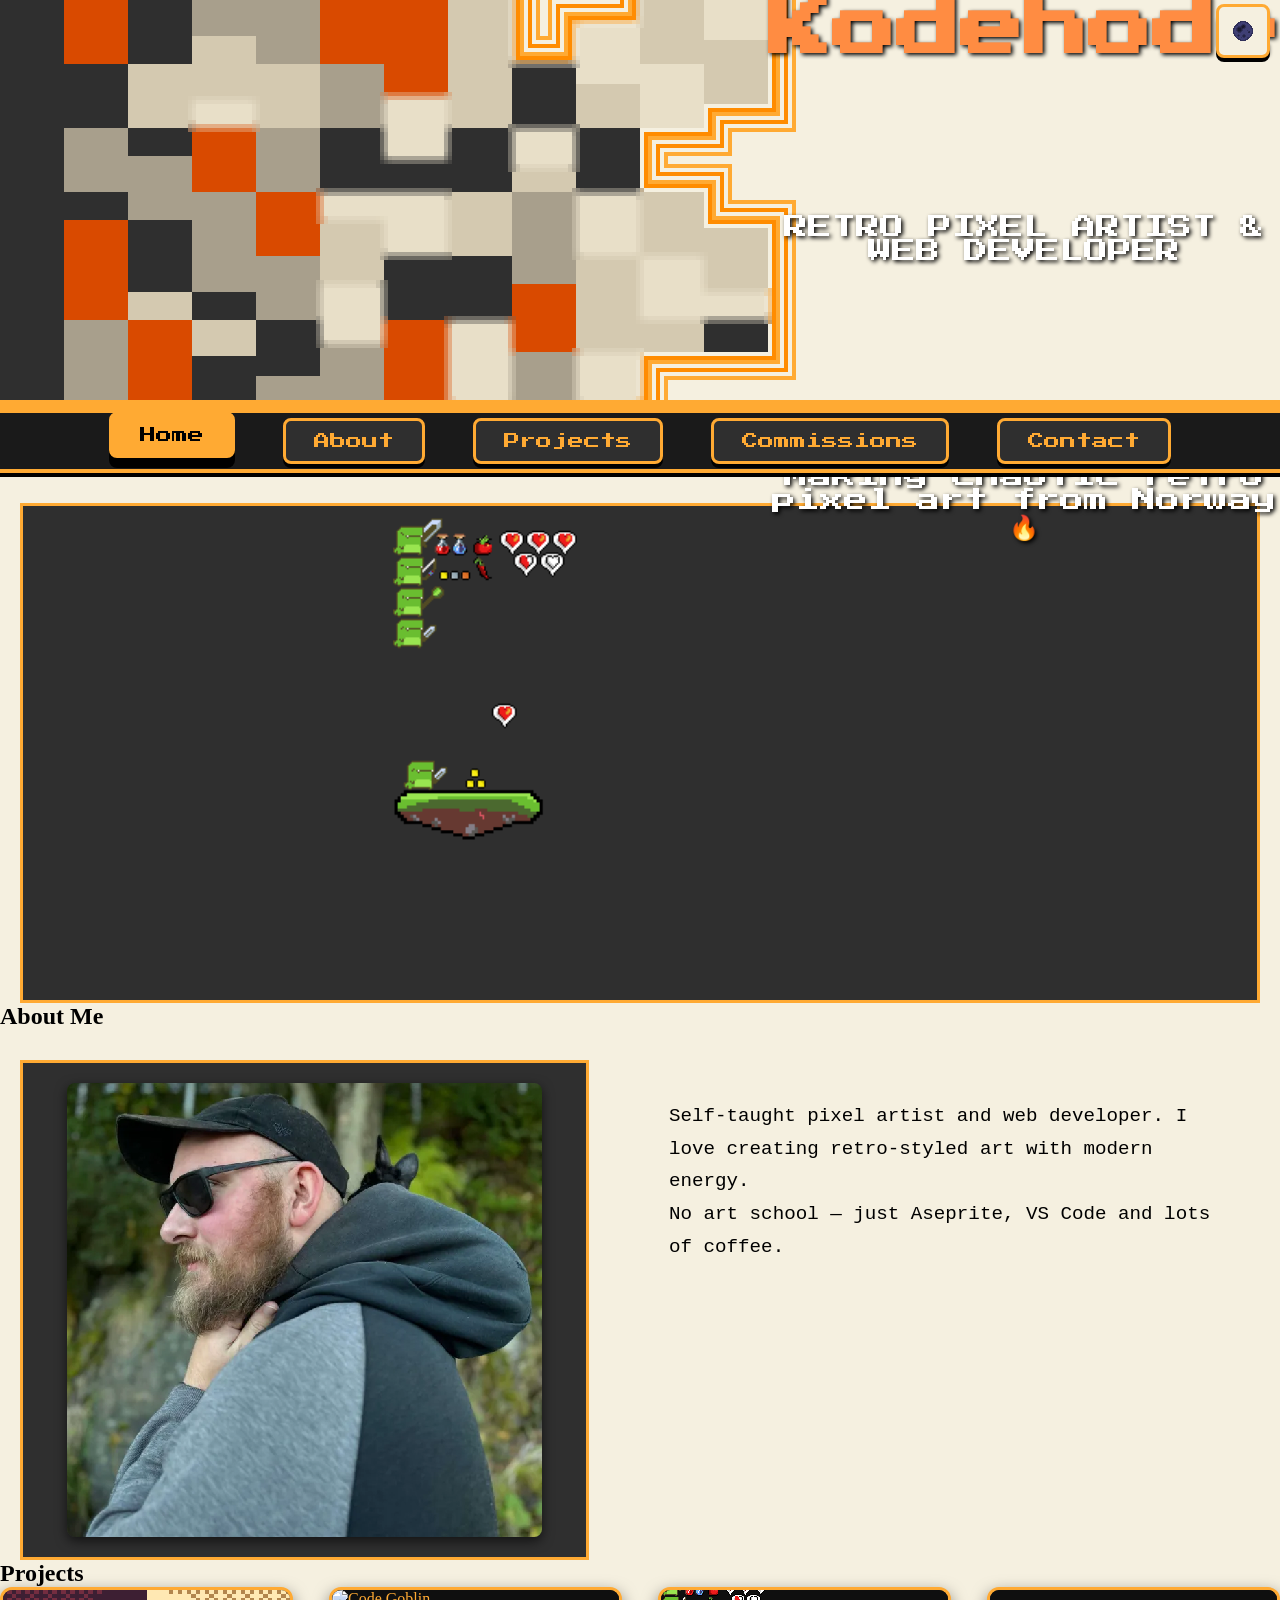
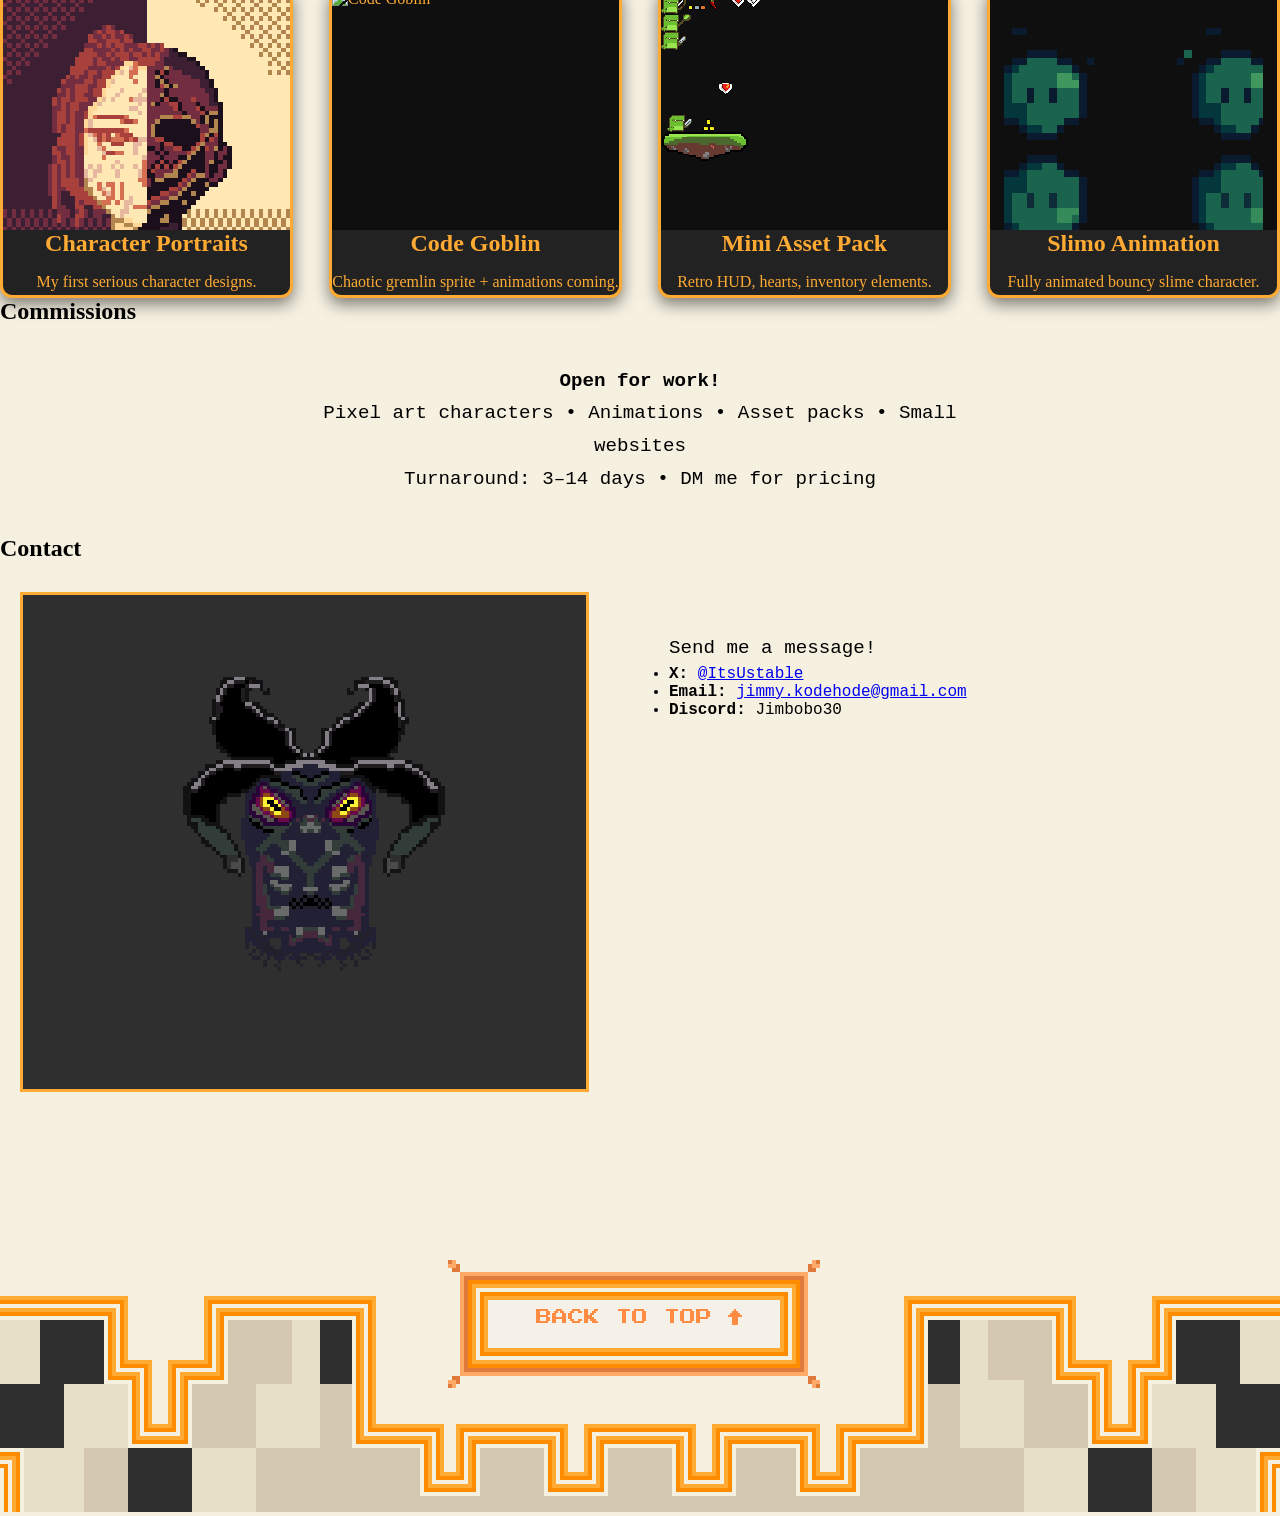
==== commit 0f804d02: "Force proper index.html" ====
--- a/index.html
+++ b/index.html
@@ -3,7 +3,7 @@
 <head>
   <meta charset="UTF-8" />
   <meta name="viewport" content="width=device-width, initial-scale=1.0" />
-  <title>Kodehode - Jimmy | Retro Pixel Artist</title>
+  <title>Kodehode - Jimmy's Portfolio</title>
   <link rel="icon" type="image/png" sizes="16x16" href="./img/Favicon-slimo-16x16.png" />
   <link rel="stylesheet" href="style.css" />
   <link href="https://fonts.googleapis.com/css2?family=Press+Start+2P&family=Shadows+Into+Light&display=swap" rel="stylesheet" />
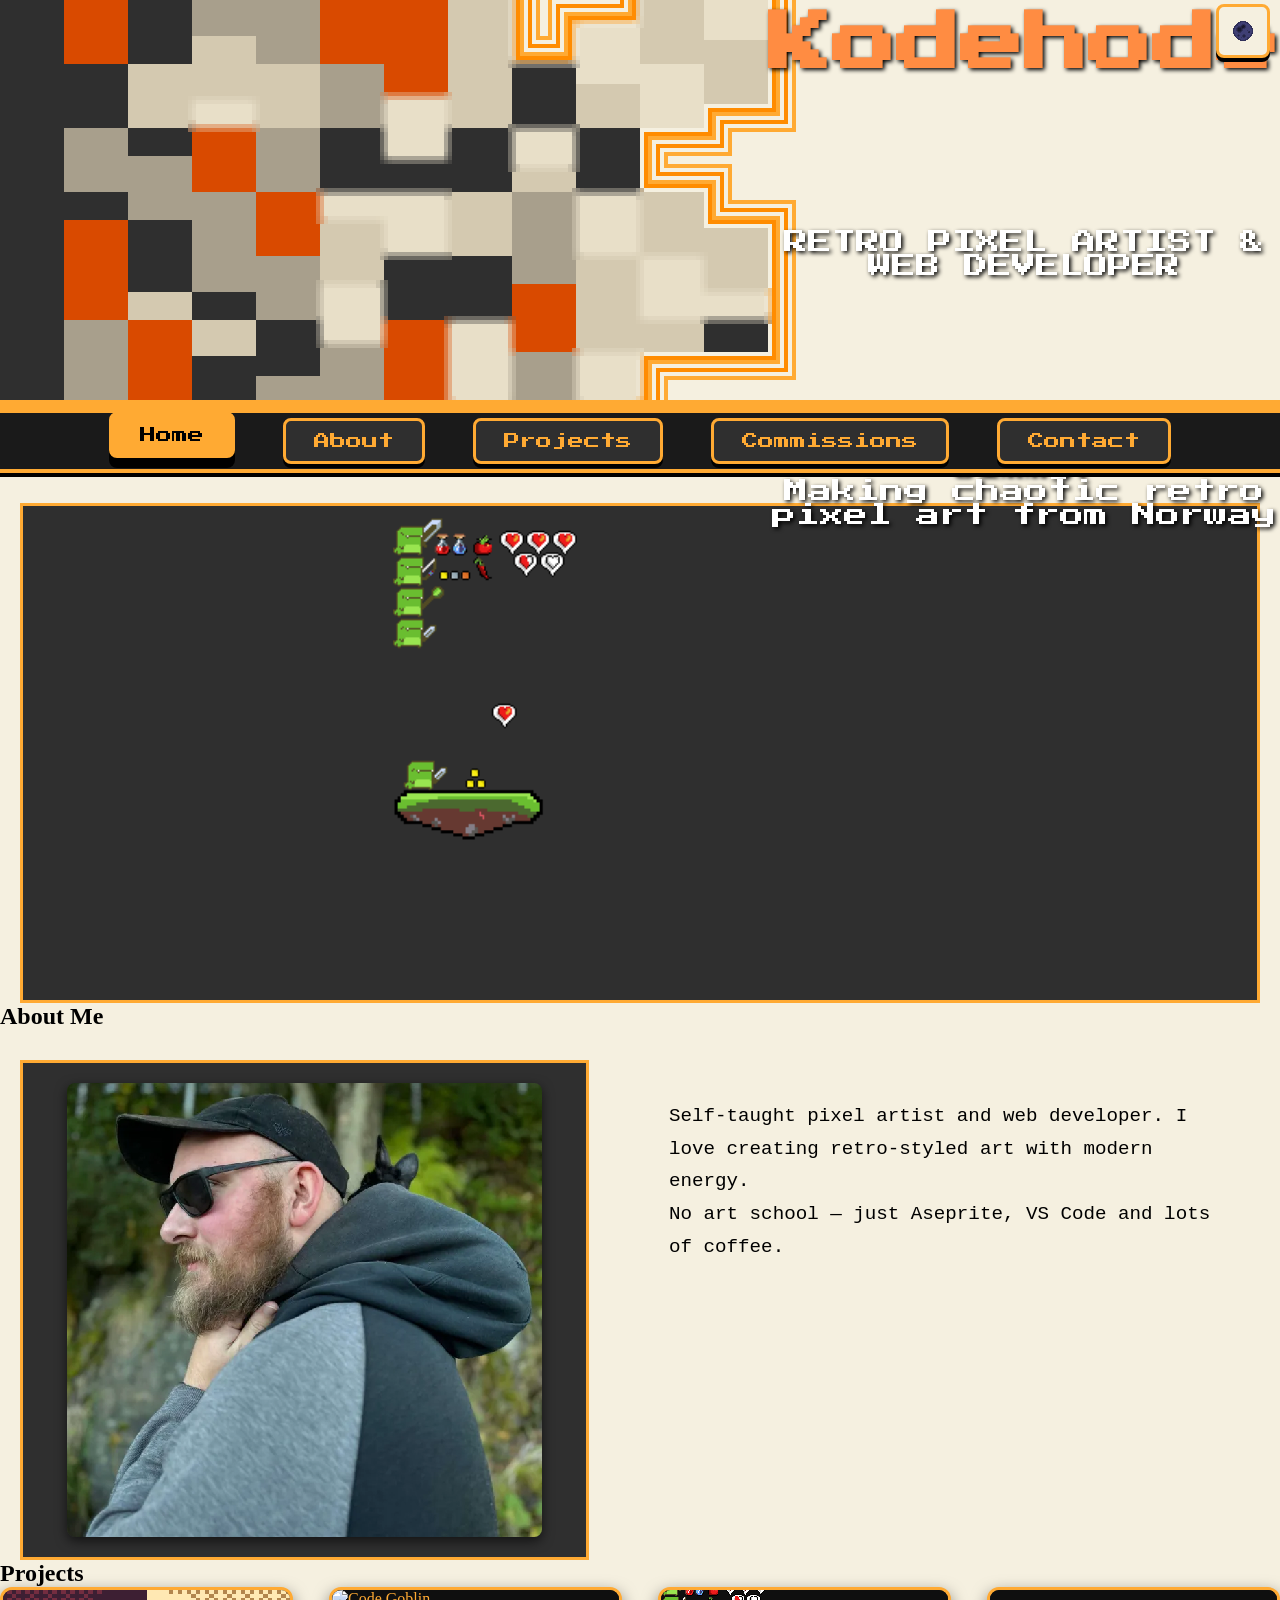
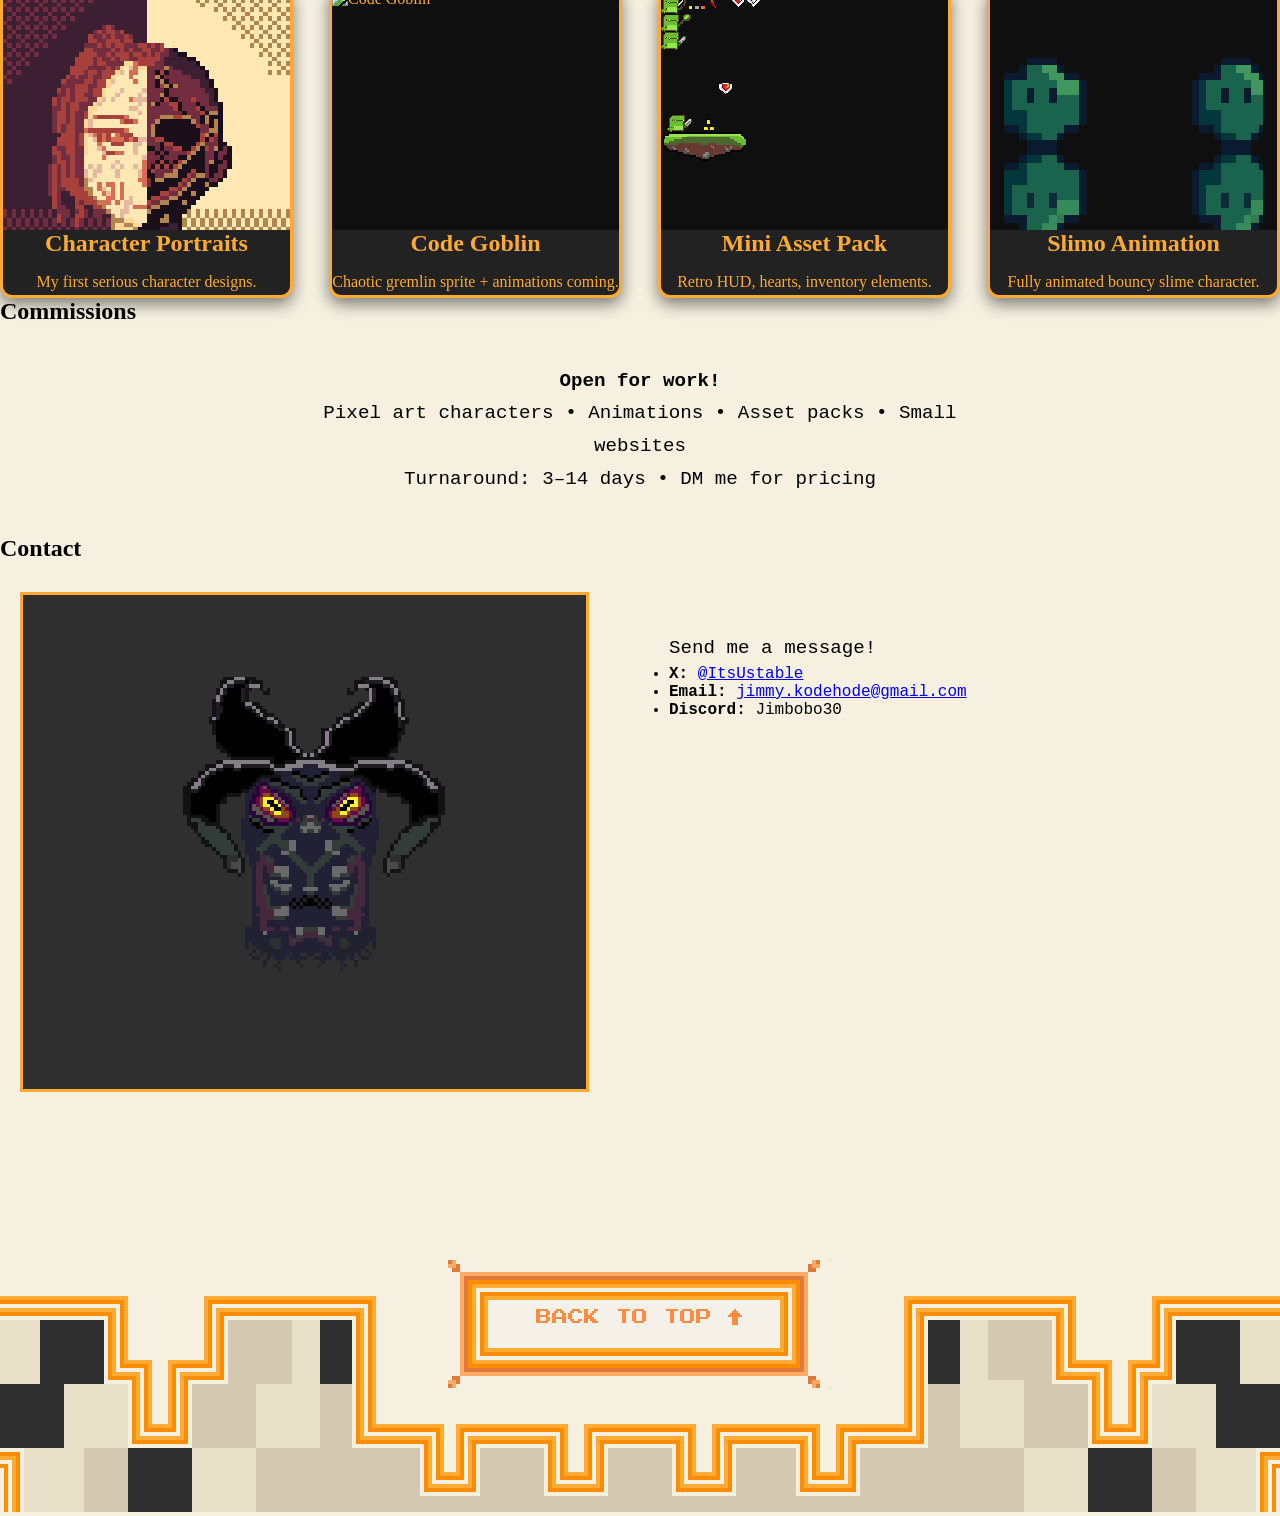
==== commit 95a12612: "nothing to note" ====
--- a/index.html
+++ b/index.html
@@ -34,7 +34,7 @@
       <div class="Header-text">
         <h1>K<span class="secret" onclick="activateGoblinMode()">o</span>dehode</h1>
         <p class="tagline">RETRO PIXEL ARTIST &amp; WEB DEVELOPER</p>
-        <p>Hei! Mitt navn er Jimmy.<br>Making chaotic retro pixel art from Norway 🔥</p>
+        <p>Hei! Mitt navn er Jimmy.<br>Making chaotic retro pixel art from Norway</p>
       </div>
     </div>
   </section>
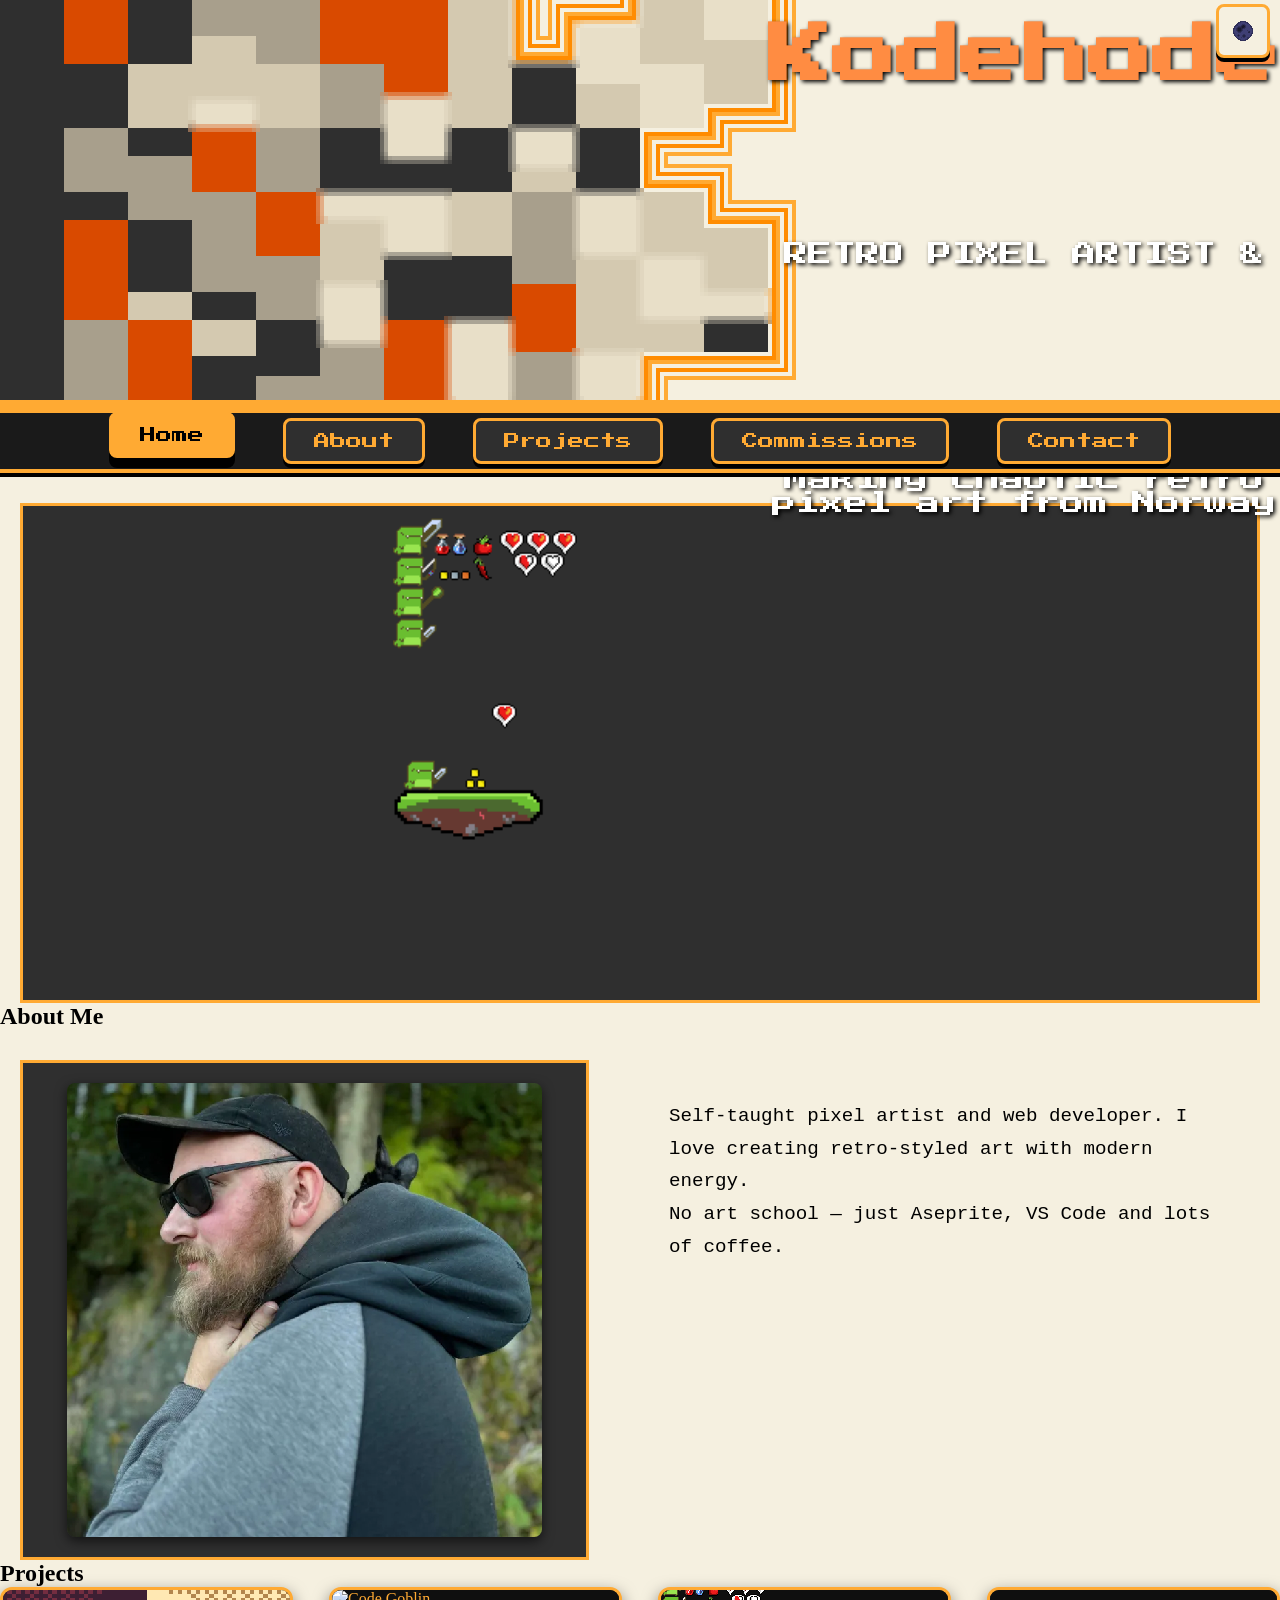
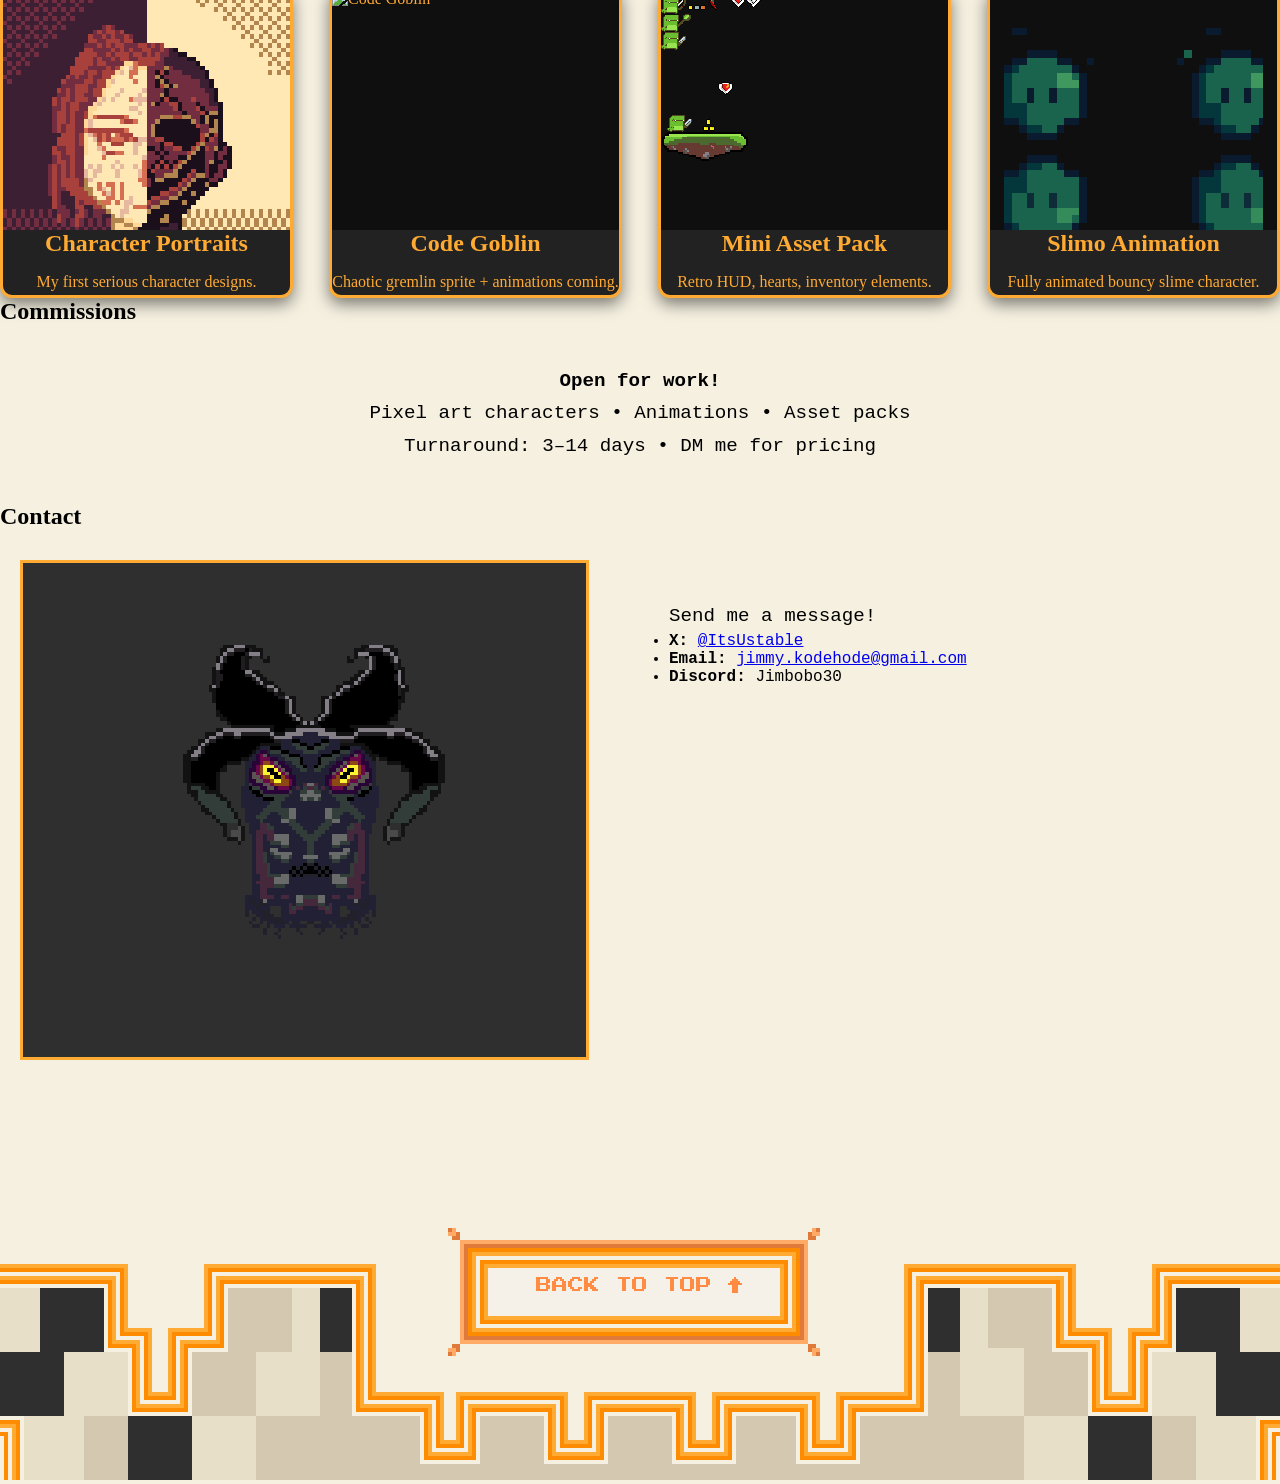
==== commit e5b6a7f6: "Nothing to note" ====
--- a/index.html
+++ b/index.html
@@ -33,7 +33,7 @@
       <div class="Block-2"></div>
       <div class="Header-text">
         <h1>K<span class="secret" onclick="activateGoblinMode()">o</span>dehode</h1>
-        <p class="tagline">RETRO PIXEL ARTIST &amp; WEB DEVELOPER</p>
+        <p class="tagline">RETRO PIXEL ARTIST &amp;</p>
         <p>Hei! Mitt navn er Jimmy.<br>Making chaotic retro pixel art from Norway</p>
       </div>
     </div>
@@ -86,7 +86,7 @@
     <h2 class="section-title">Commissions</h2>
     <div class="lorem-text" style="max-width: 800px; margin: 0 auto; text-align: center;">
       <p><strong>Open for work!</strong></p>
-      <p>Pixel art characters • Animations • Asset packs • Small websites</p>
+      <p>Pixel art characters • Animations • Asset packs</p>
       <p>Turnaround: 3–14 days • DM me for pricing</p>
     </div>
   </section>
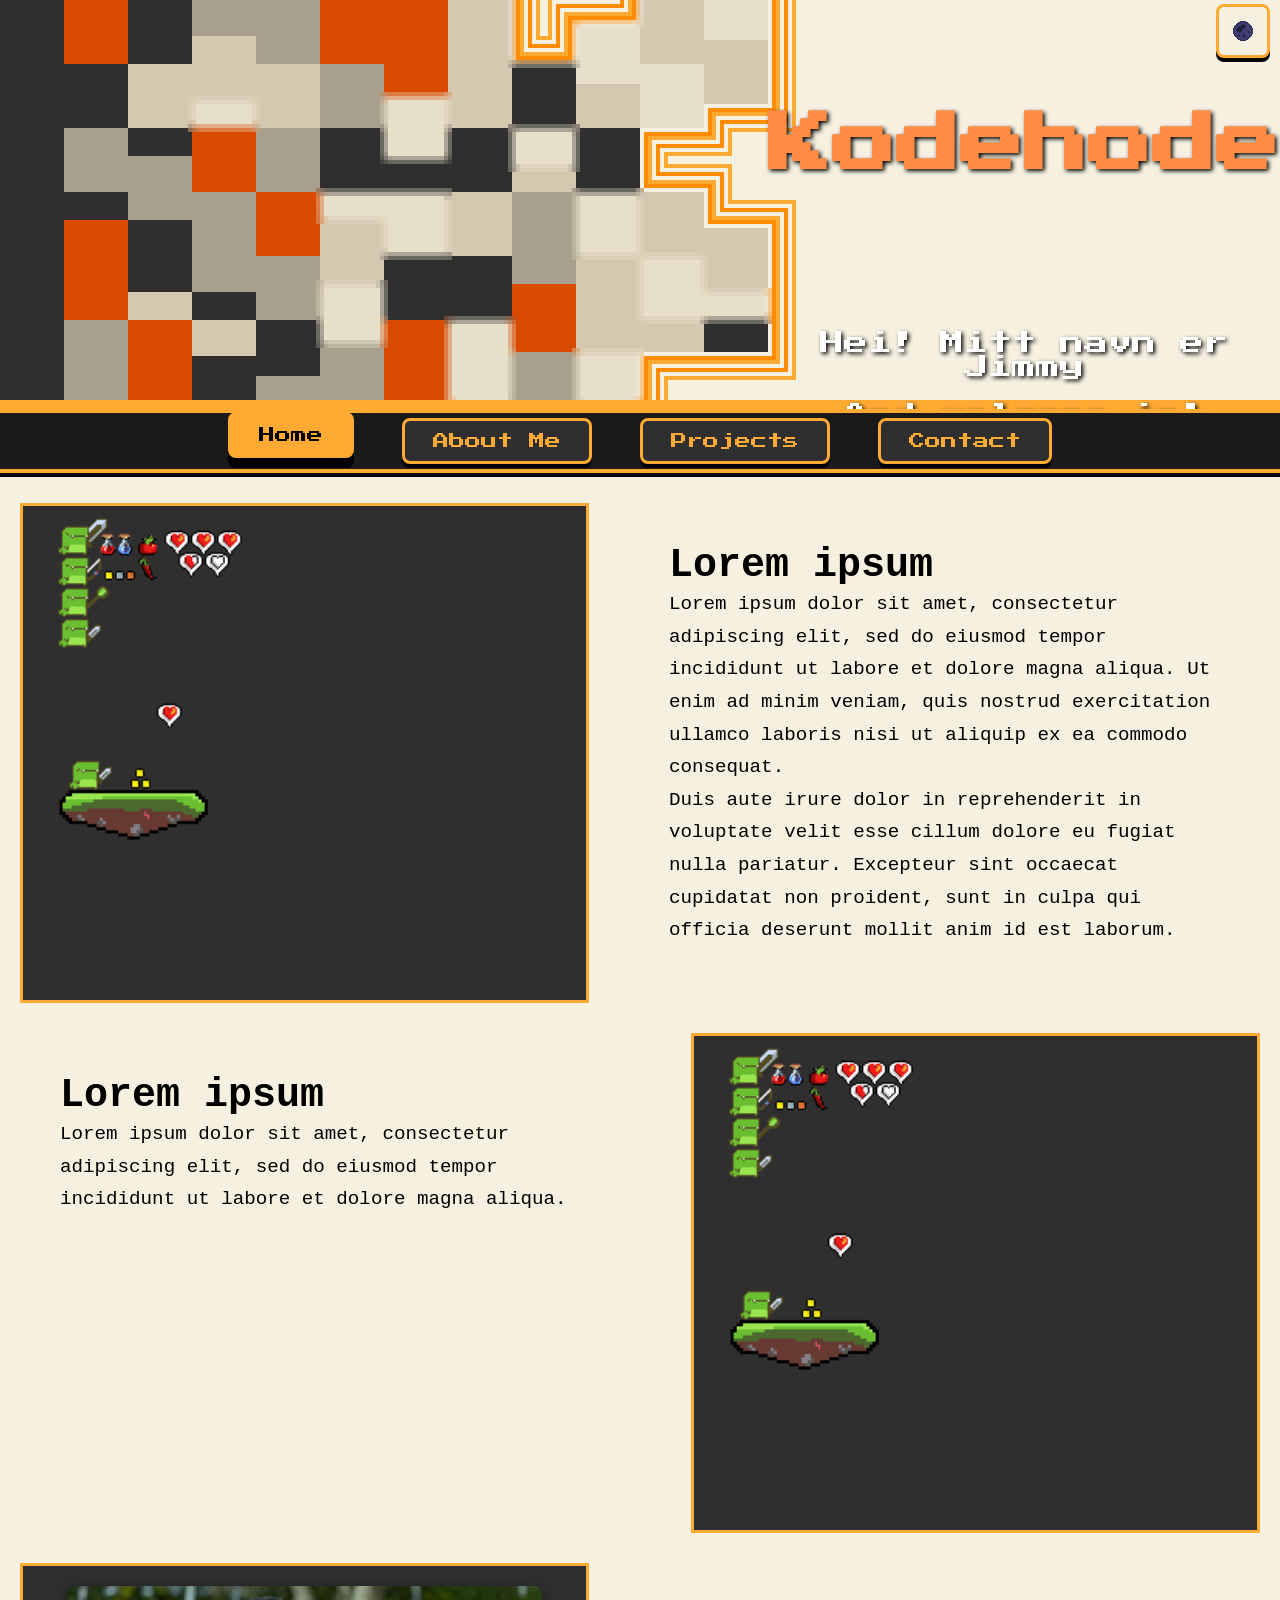
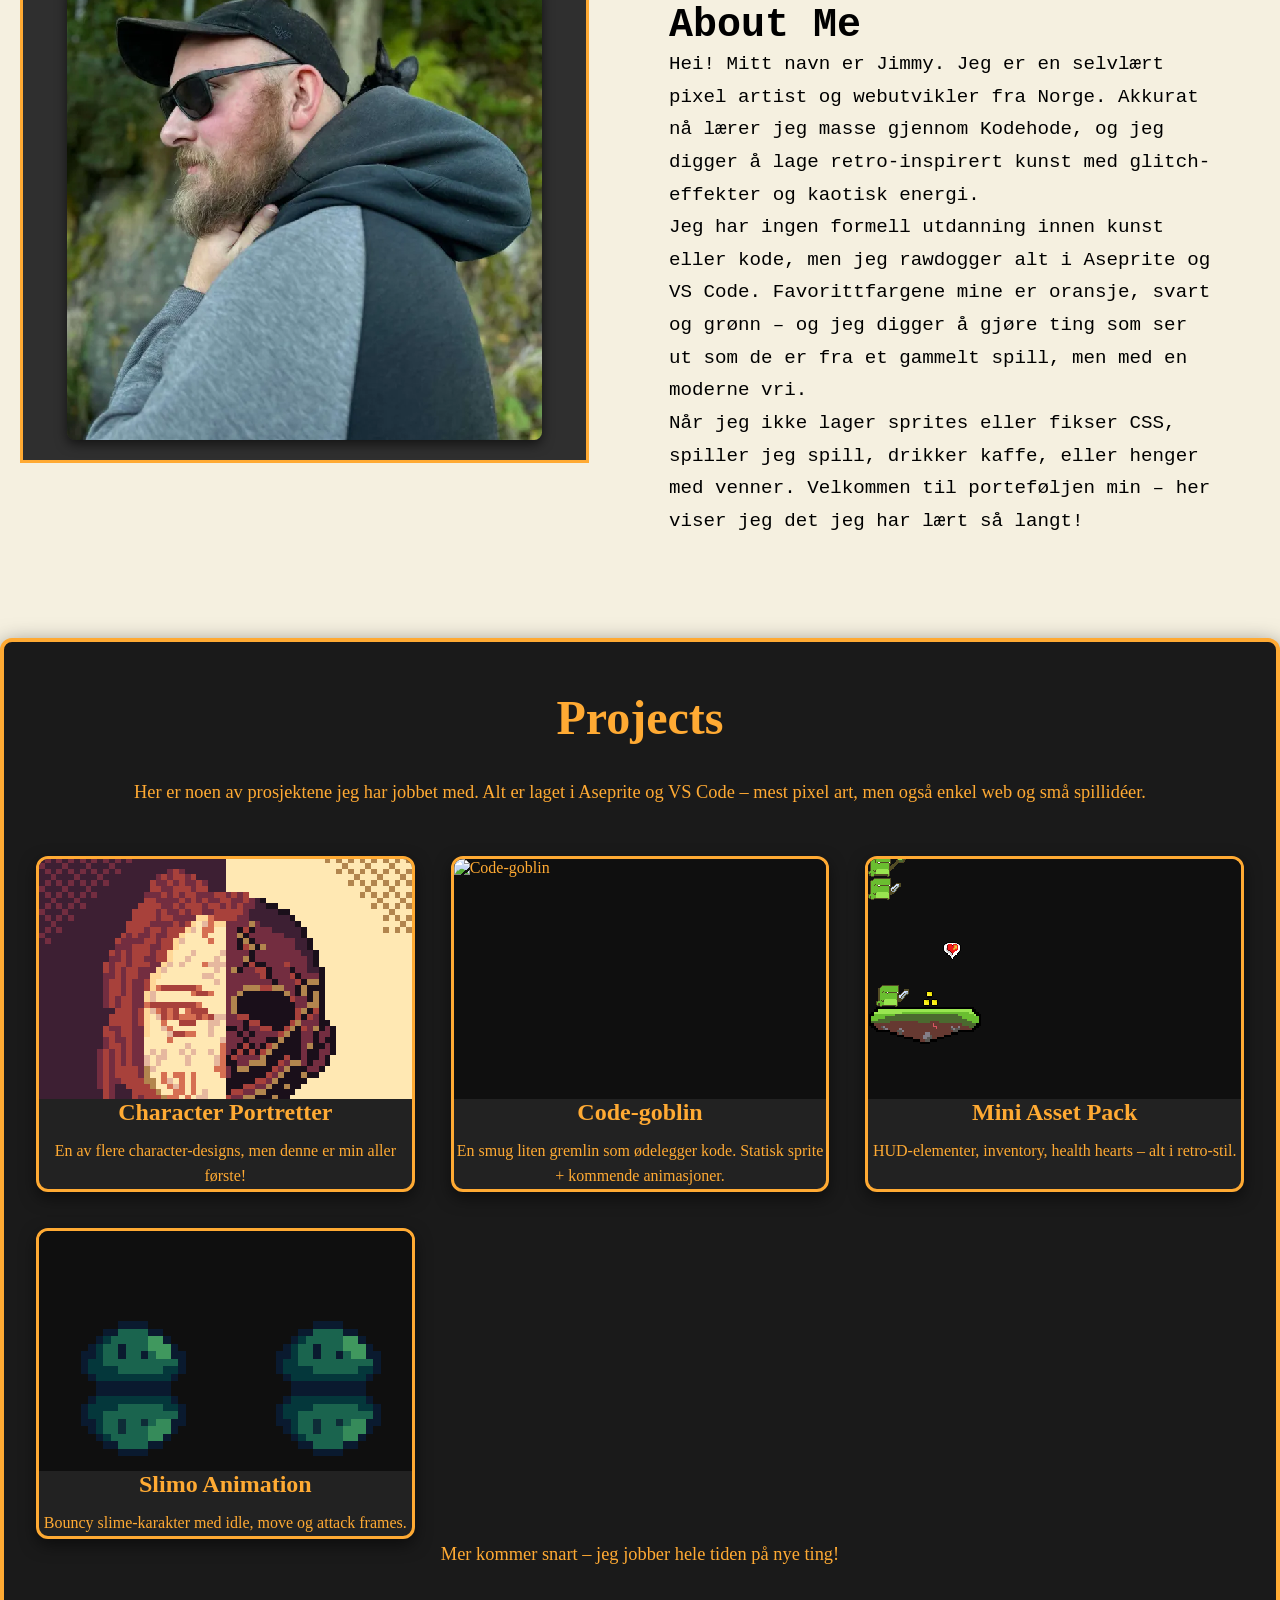
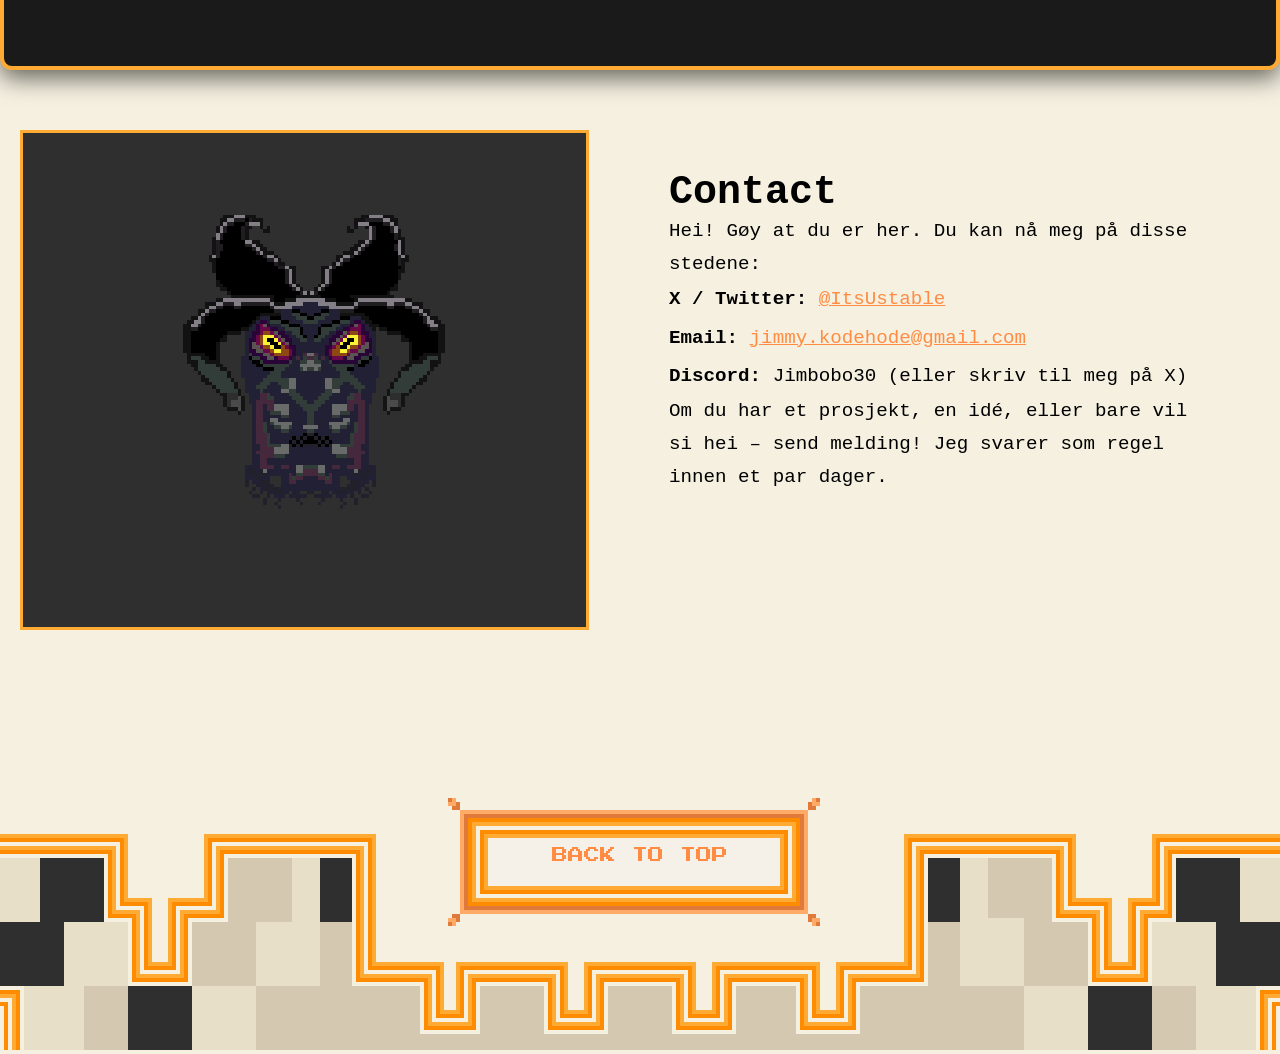
==== commit 1195b175: "Rewerted some text in index.html" ====
--- a/index.html
+++ b/index.html
@@ -11,108 +11,136 @@
 </head>
 <body>
 
+  <!-- Theme Toggle -->
   <button class="theme-toggle-btn" onclick="toggleDarkMode()">
     <img class="icon-theme-switch" src="img/Sun.png" alt="Theme" />
   </button>
 
+  <!-- Header -->
   <div id="top"></div>
   <img class="Header-1" id="header-img" src="img/header-light.png" alt="Header" />
+
   <div class="Block-1"></div>
 
+  <!-- Navigation -->
   <nav class="Pixel-nav">
     <a href="#home" class="nav-link active">Home</a>
-    <a href="#about" class="nav-link">About</a>
+    <a href="#about" class="nav-link">About Me</a>
     <a href="#projects" class="nav-link">Projects</a>
-    <a href="#commissions" class="nav-link">Commissions</a>
     <a href="#contact" class="nav-link">Contact</a>
   </nav>
 
-  <!-- HOME / HERO -->
+  <!-- ====================== HOME ====================== -->
   <section id="home">
     <div class="two-column-wrapper">
       <div class="Block-2"></div>
+
       <div class="Header-text">
         <h1>K<span class="secret" onclick="activateGoblinMode()">o</span>dehode</h1>
-        <p class="tagline">RETRO PIXEL ARTIST &amp;</p>
-        <p>Hei! Mitt navn er Jimmy.<br>Making chaotic retro pixel art from Norway</p>
+        <p>Hei! Mitt navn er Jimmy <br /><br />And welcome in!</p>
+      </div>
+
+      <div class="lorem-text">
+        <h2>Lorem ipsum</h2>
+        <p>Lorem ipsum dolor sit amet, consectetur adipiscing elit, sed do eiusmod tempor incididunt ut labore et dolore magna aliqua. Ut enim ad minim veniam, quis nostrud exercitation ullamco laboris nisi ut aliquip ex ea commodo consequat.</p>
+        <p>Duis aute irure dolor in reprehenderit in voluptate velit esse cillum dolore eu fugiat nulla pariatur. Excepteur sint occaecat cupidatat non proident, sunt in culpa qui officia deserunt mollit anim id est laborum.</p>
+      </div>
+    </div>
+
+    <div class="two-column-wrapper reverse-order">
+      <div class="lorem-text-2">
+        <h2>Lorem ipsum</h2>
+        <p>Lorem ipsum dolor sit amet, consectetur adipiscing elit, sed do eiusmod tempor incididunt ut labore et dolore magna aliqua.</p>
+      </div>
+      <div class="Block-3"></div>
+    </div>
+  </section>
+
+  <!-- ====================== ABOUT ====================== -->
+  <section id="about">
+    <div class="two-column-wrapper">
+      <div class="Block-2-selfie">
+        <img src="./img/Skjermbilde 2025-09-30 093132.png" alt="Selfie" class="selfie" />
+      </div>
+
+      <div class="lorem-text">
+        <h2>About Me</h2>
+        <p>Hei! Mitt navn er Jimmy. Jeg er en selvlært pixel artist og webutvikler fra Norge. Akkurat nå lærer jeg masse gjennom Kodehode, og jeg digger å lage retro-inspirert kunst med glitch-effekter og kaotisk energi.</p>
+        <p>Jeg har ingen formell utdanning innen kunst eller kode, men jeg rawdogger alt i Aseprite og VS Code. Favorittfargene mine er oransje, svart og grønn – og jeg digger å gjøre ting som ser ut som de er fra et gammelt spill, men med en moderne vri.</p>
+        <p>Når jeg ikke lager sprites eller fikser CSS, spiller jeg spill, drikker kaffe, eller henger med venner. Velkommen til porteføljen min – her viser jeg det jeg har lært så langt!</p>
       </div>
     </div>
   </section>
 
-  <!-- ABOUT -->
-  <section id="about">
-    <h2 class="section-title">About Me</h2>
+  <!-- ====================== PROJECTS ====================== -->
+  <section id="projects">
+    <div class="projects-section">
+      <h2>Projects</h2>
+      <p>Her er noen av prosjektene jeg har jobbet med. Alt er laget i Aseprite og VS Code – mest pixel art, men også enkel web og små spillidéer.</p>
+
+      <div class="project-grid">
+        <div class="project-card">
+          <div class="project-thumbnail">
+            <img src="img/The Gilded Relapse-onepic.png" alt="Første character portrait" class="portrait-img" />
+          </div>
+          <h3>Character Portretter</h3>
+          <p class="portrait-info">En av flere character-designs, men denne er min aller første!</p>
+        </div>
+
+        <div class="project-card">
+          <div class="project-thumbnail">
+            <img src="img/projects/code-goblin-thumbnail.png" alt="Code-goblin" />
+          </div>
+          <h3>Code-goblin</h3>
+          <p>En smug liten gremlin som ødelegger kode. Statisk sprite + kommende animasjoner.</p>
+        </div>
+
+        <div class="project-card">
+          <div class="project-thumbnail">
+            <img src="./img/Mini asset set.png" alt="Mini Asset Pack" />
+          </div>
+          <h3>Mini Asset Pack</h3>
+          <p>HUD-elementer, inventory, health hearts – alt i retro-stil.</p>
+        </div>
+
+        <div class="project-card">
+          <div class="project-thumbnail">
+            <img src="./img/Bouncy Slime-Recovered4.gif" alt="Slimo Animation" class="slime-gif" />
+          </div>
+          <h3>Slimo Animation</h3>
+          <p>Bouncy slime-karakter med idle, move og attack frames.</p>
+        </div>
+      </div>
+
+      <p class="more-coming">Mer kommer snart – jeg jobber hele tiden på nye ting!</p>
+    </div>
+  </section>
+
+  <!-- ====================== CONTACT ====================== -->
+  <section id="contact">
     <div class="two-column-wrapper">
-      <div class="Block-2-selfie">
-        <img src="./img/Skjermbilde 2025-09-30 093132.png" alt="Jimmy" class="selfie" />
+      <div class="Block-2-wompus">
+        <img src="./img/Alert Wompus-extra.png" alt="" class="Alert" />
       </div>
+
       <div class="lorem-text">
-        <p>Self-taught pixel artist and web developer. I love creating retro-styled art with modern energy.</p>
-        <p>No art school — just Aseprite, VS Code and lots of coffee.</p>
+        <h2>Contact</h2>
+        <p>Hei! Gøy at du er her. Du kan nå meg på disse stedene:</p>
+        <ul style="line-height: 2; font-size: 1.2rem; list-style: none; padding-left: 0;">
+          <li><strong>X / Twitter:</strong> <a href="https://x.com/ItsUstable" style="color: #ff8c42">@ItsUstable</a></li>
+          <li><strong>Email:</strong> <a href="mailto:jimmy.kodehode@gmail.com" style="color: #ff8c42">jimmy.kodehode@gmail.com</a></li>
+          <li><strong>Discord:</strong> Jimbobo30 (eller skriv til meg på X)</li>
+        </ul>
+        <p>Om du har et prosjekt, en idé, eller bare vil si hei – send melding! Jeg svarer som regel innen et par dager.</p>
       </div>
     </div>
   </section>
 
-  <!-- PROJECTS -->
-  <section id="projects">
-    <h2 class="section-title">Projects</h2>
-    <div class="project-grid">
-      <!-- Your 4 cards -->
-      <div class="project-card">
-        <div class="project-thumbnail"><img src="img/The Gilded Relapse-onepic.png" alt="Character Portraits"></div>
-        <h3>Character Portraits</h3>
-        <p>My first serious character designs.</p>
-      </div>
-      <div class="project-card">
-        <div class="project-thumbnail"><img src="img/projects/code-goblin-thumbnail.png" alt="Code Goblin"></div>
-        <h3>Code Goblin</h3>
-        <p>Chaotic gremlin sprite + animations coming.</p>
-      </div>
-      <div class="project-card">
-        <div class="project-thumbnail"><img src="./img/Mini asset set.png" alt="Asset Pack"></div>
-        <h3>Mini Asset Pack</h3>
-        <p>Retro HUD, hearts, inventory elements.</p>
-      </div>
-      <div class="project-card">
-        <div class="project-thumbnail"><img src="./img/Bouncy Slime-Recovered4.gif" alt="Slimo" class="slime-gif"></div>
-        <h3>Slimo Animation</h3>
-        <p>Fully animated bouncy slime character.</p>
-      </div>
-    </div>
-  </section>
-
-  <!-- COMMISSIONS -->
-  <section id="commissions">
-    <h2 class="section-title">Commissions</h2>
-    <div class="lorem-text" style="max-width: 800px; margin: 0 auto; text-align: center;">
-      <p><strong>Open for work!</strong></p>
-      <p>Pixel art characters • Animations • Asset packs</p>
-      <p>Turnaround: 3–14 days • DM me for pricing</p>
-    </div>
-  </section>
-
-  <!-- CONTACT -->
-  <section id="contact">
-    <h2 class="section-title">Contact</h2>
-    <div class="two-column-wrapper">
-      <div class="Block-2-wompus">
-        <img src="./img/Alert Wompus-extra.png" alt="Wompus" class="Alert" />
-      </div>
-      <div class="lorem-text">
-        <p>Send me a message!</p>
-        <ul>
-          <li><strong>X:</strong> <a href="https://x.com/ItsUstable">@ItsUstable</a></li>
-          <li><strong>Email:</strong> <a href="mailto:jimmy.kodehode@gmail.com">jimmy.kodehode@gmail.com</a></li>
-          <li><strong>Discord:</strong> Jimbobo30</li>
-        </ul>
-      </div>
-    </div>
-  </section>
-
+  <!-- Footer -->
   <footer>
     <div class="footer-container">
       <img class="Footer-1" id="footer-img" src="./img/footer-light.png" alt="Footer" />
-      <a class="back-txt" href="#top">BACK TO TOP ↑</a>
+      <a class="back-txt" href="#top">BACK TO TOP</a>
     </div>
   </footer>
 
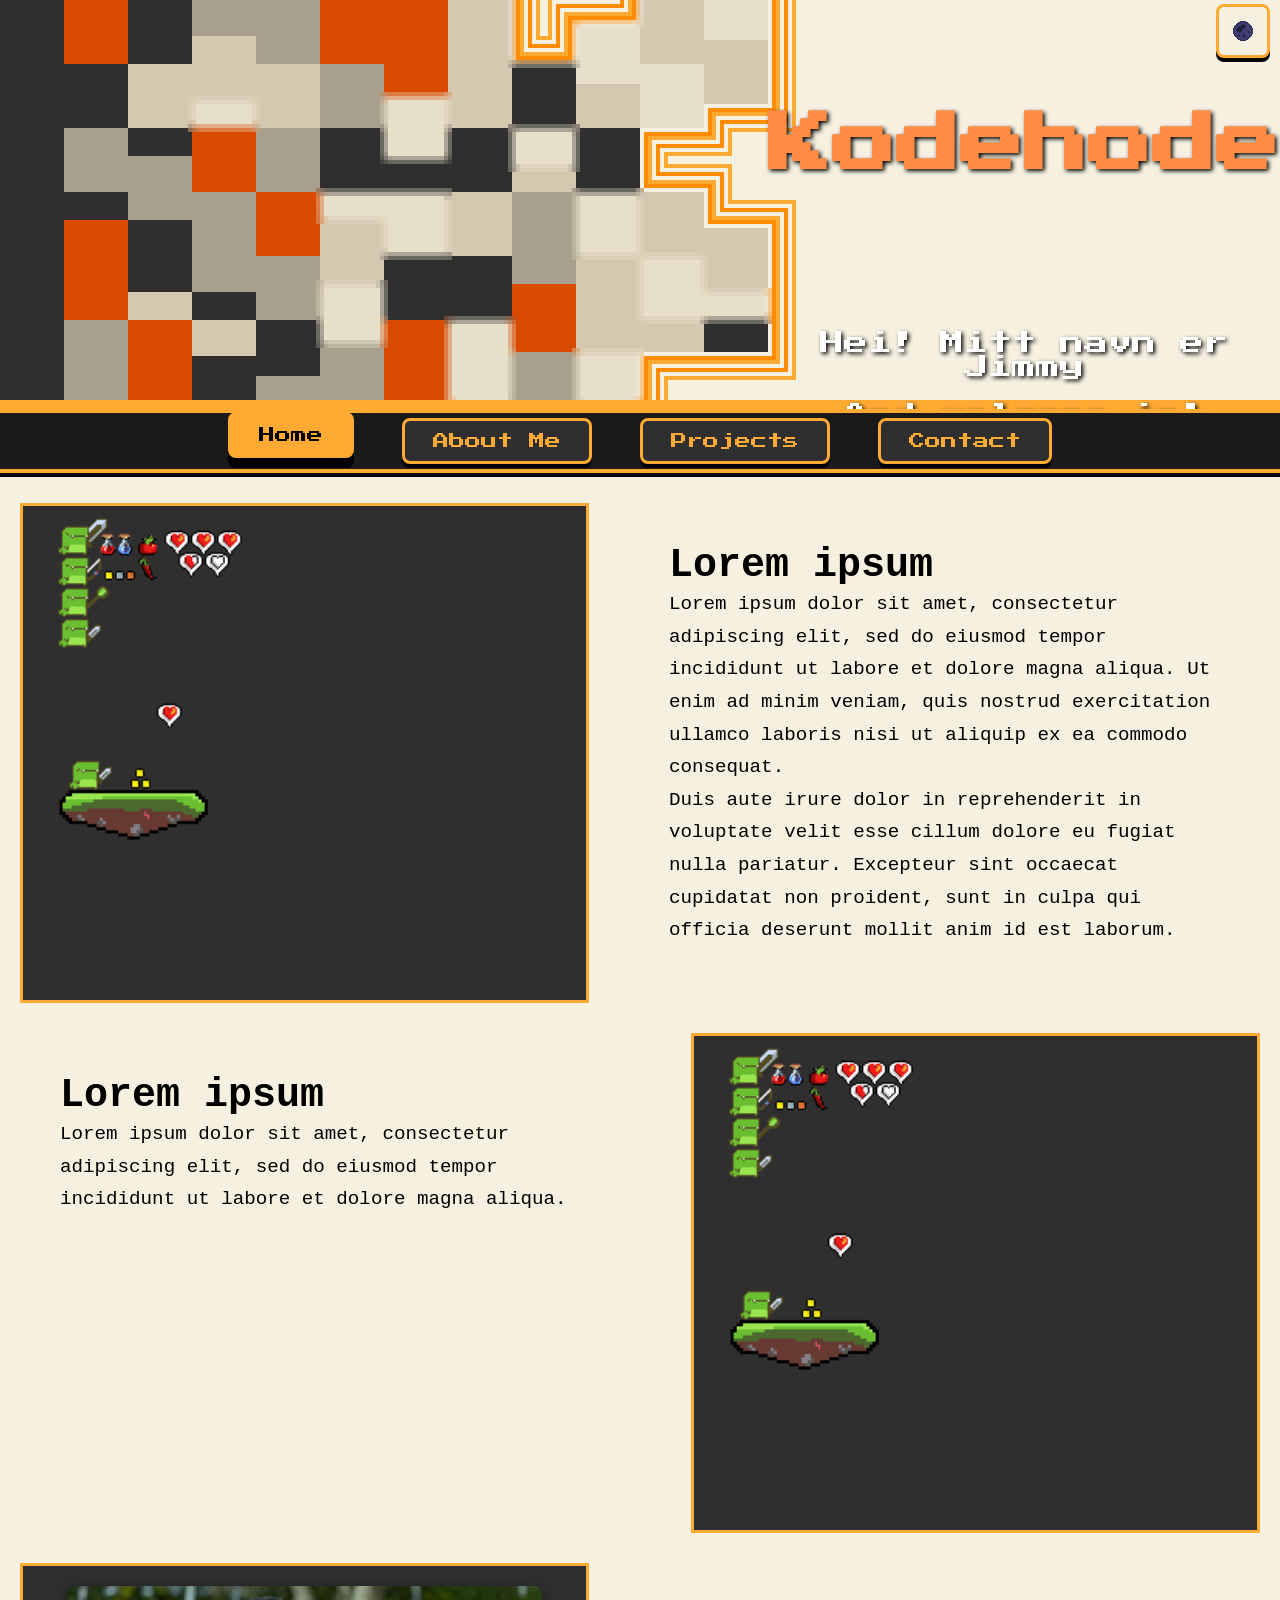
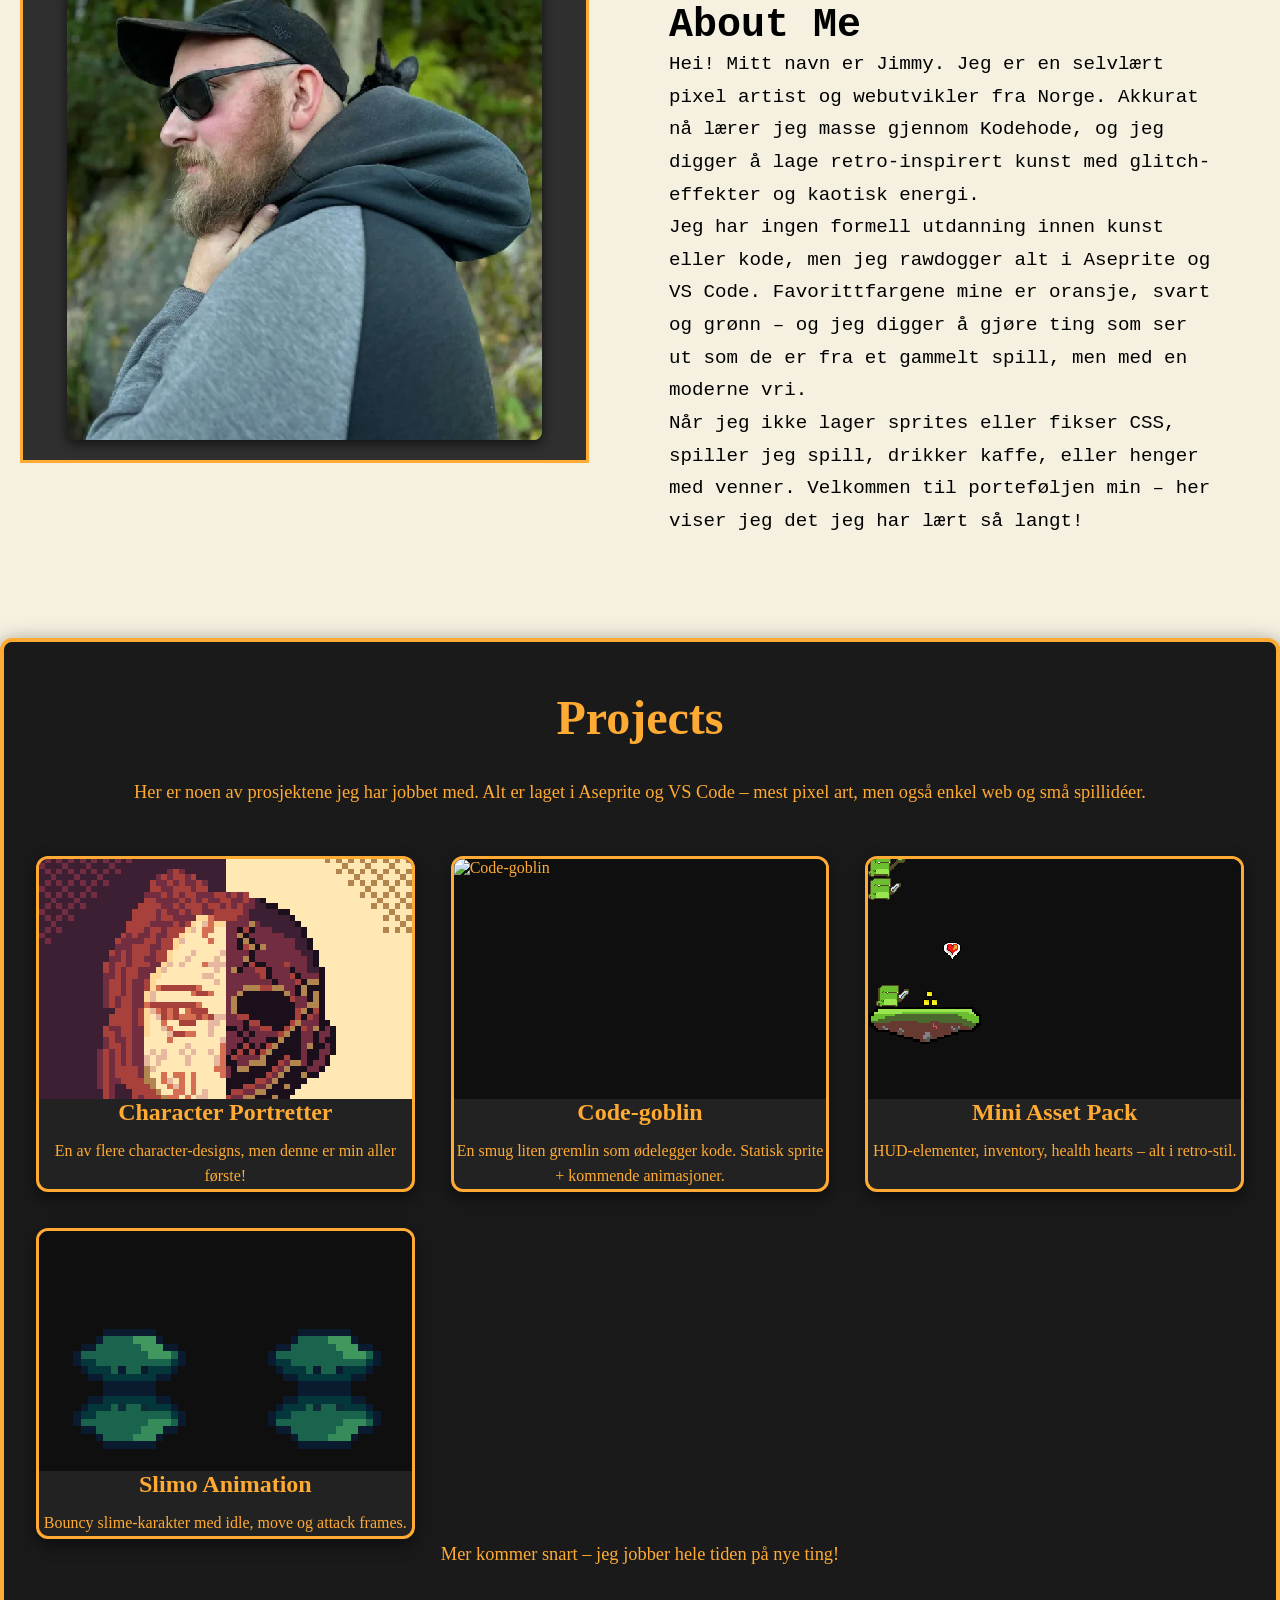
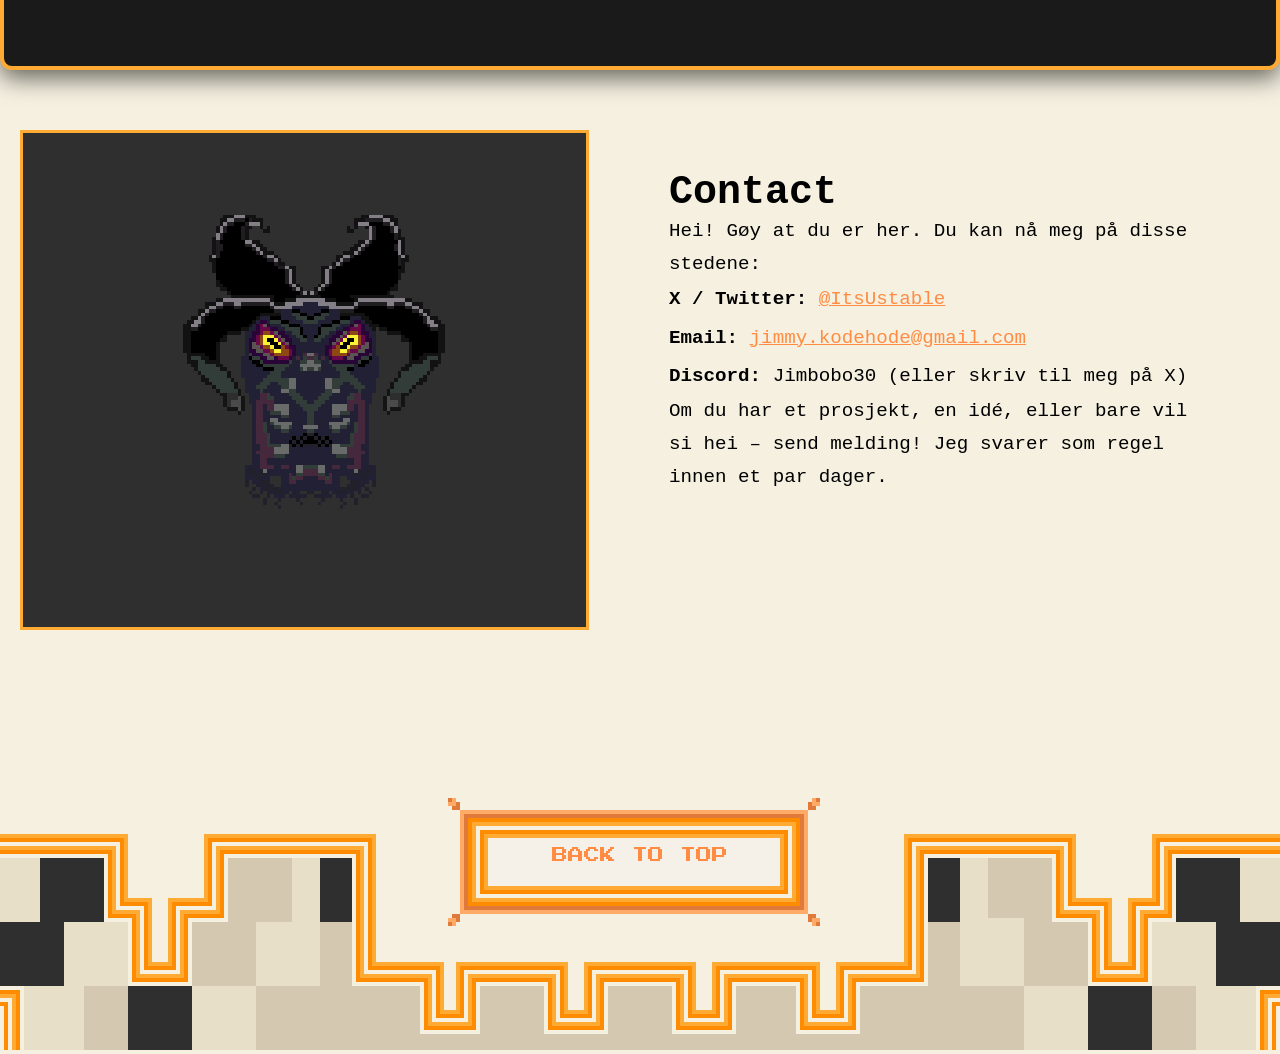
==== commit fe45403e: "Few modifications" ====
--- a/index.html
+++ b/index.html
@@ -30,7 +30,7 @@
     <a href="#contact" class="nav-link">Contact</a>
   </nav>
 
-  <!-- ====================== HOME ====================== -->
+  <!-- HOME -->
   <section id="home">
     <div class="two-column-wrapper">
       <div class="Block-2"></div>
@@ -56,7 +56,7 @@
     </div>
   </section>
 
-  <!-- ====================== ABOUT ====================== -->
+  <!-- ABOUT -->
   <section id="about">
     <div class="two-column-wrapper">
       <div class="Block-2-selfie">
@@ -72,7 +72,7 @@
     </div>
   </section>
 
-  <!-- ====================== PROJECTS ====================== -->
+  <!-- PROJECTS -->
   <section id="projects">
     <div class="projects-section">
       <h2>Projects</h2>
@@ -116,7 +116,7 @@
     </div>
   </section>
 
-  <!-- ====================== CONTACT ====================== -->
+  <!-- CONTACT -->
   <section id="contact">
     <div class="two-column-wrapper">
       <div class="Block-2-wompus">
